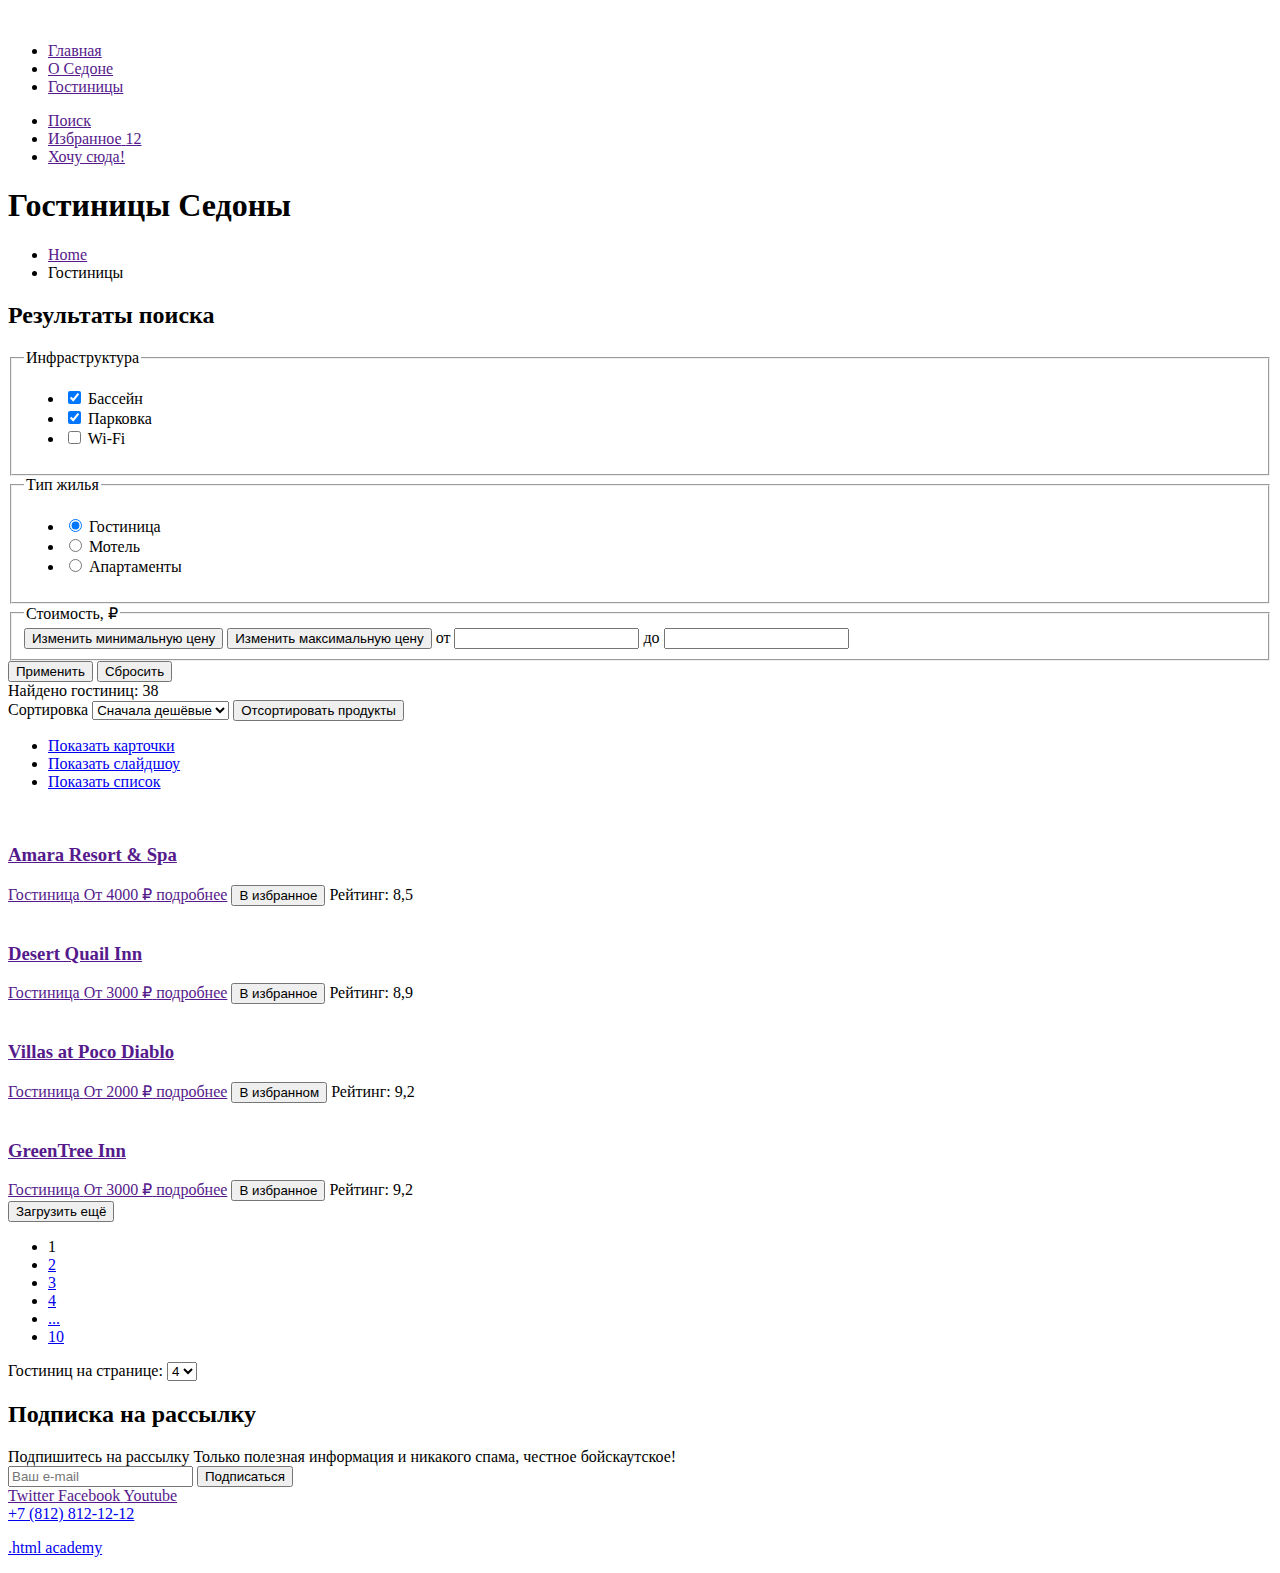
==== catalog.html @ 88068cdd "markdowned pages" ====
<!DOCTYPE html>
<html lang="ru">

<head>
    <meta charset="UTF-8">
    <meta http-equiv="X-UA-Compatible" content="IE=edge">
    <meta name="viewport" content="width=device-width, initial-scale=1.0">
    <title>Document</title>
</head>

<body>
    <header class="main-header">
        <a href="" class="nav-logo"><img src="" alt=""></a>
        <!-- Navigation -->
        <nav class="page-nav">
            <ul class="nav-menu">
                <li class="nav-menu-item">
                    <a href="" class="nav-menu-link">Главная</a>
                </li>
                <li class="nav-menu-item">
                    <a href="" class="nav-menu-link">О Седоне</a>
                </li>
                <li class="nav-menu-item">
                    <a href="" class="nav-menu-link">Гостиницы</a>
                </li>
            </ul>
            <ul class="user-menu">
                <li class="user-menu-item">
                    <a href="" class="user-menu-button">
                        <span class="visually-hidden">Поиск</span>
                    </a>
                </li>
                <li class="user-menu-item">
                    <a href="" class="user-menu-button">
                        <span class="visually-hidden">Избранное</span>

                        <span class="user-menu-counter">12</span>
                    </a>
                </li>
                <li class="user-menu-item">
                    <a href="" class="user-menu-button">Хочу сюда!</a>
                </li>
            </ul>
        </nav>
    </header>
    <!--Catalog Page-->
    <main class="catalog-page">
        <section class="filters">
            <header class="catalog-header">
                <h1 class="catalog-header-text">
                    Гостиницы Седоны
                </h1>
                <ul class="crumbs-list">
                    <li class="crumbs-item">
                        <a href="" class="crumbs-link visually-hidden">Home</a>
                    </li>
                    <li class="crumbs-item">
                        <a class="crumbs-link crumbs-link-current">Гостиницы</a>
                    </li>
                </ul>
            </header>
            <h2 class="filter-header">Результаты поиска</h2>
<!--Filters-->
            <form class="catalog-filter" action="https://echo.htmlacademy.ru/" method="get">
                <fieldset class="filter-form">
                    <legend class="filter-name">Инфраструктура</legend>
                    <ul class="filter-list">
                        <li class="filter-item">
                            <label class="control">
                                <input type="checkbox" class="control-input" name="pool" checked>
                                <span class="control-label">Бассейн</span>
                            </label>
                        </li>
                        <li class="filter-item">
                            <label class="control">
                                <input type="checkbox" class="control-input" name="parking" checked>
                                <span class="control-label">Парковка</span>
                            </label>
                        </li>
                        <li class="filter-item">
                            <label class="control">
                                <input type="checkbox" class="control-input" name="Wi-Fi">
                                <span class="control-label">Wi-Fi</span>
                        </li>
                    </ul>
                    </label>
                </fieldset>
                <fieldset class="filter-form">
                    <legend class="filter-name">Тип жилья</legend>
                    <ul class="filter-list">
                        <li class="filter-item">
                            <label class="control">
                            <input type="radio" class="filter-radio" value="hotel" name="hotels-group" checked>
                            <span class="control-label">Гостиница</span>
                        </label>
                        </li>
                        <li class="filter-item">
                            <label class="control">
                            <input type="radio" class="filter-radio" value="motel" name="hotels-group">
                            <span class="control-label">Мотель</span>
                        </label>
                        </li>
                        <li class="filter-item">
                            <label class="control">
                            <input type="radio" class="filter-radio" value="apartments" name="hotels-group">
                            <span class="control-label">Апартаменты</span>
                        </label>
                        </li>
                    </ul>
                </fieldset>
                <fieldset class="filter-form">
                    <legend class="filter-name">Стоимость, ₽</legend>
                    <button class="range-toggle range-min">
                        <span class="visually-hidden">Изменить минимальную цену
                        </span>
                    </button>
                    <button class="range-toggle range-max">
                        <span class="visually-hidden">Изменить максимальную цену
                        </span>
                    </button>
                    <label class="filter-label"> от
                        <input type="number" class="filter-input" name="min-price">
                    </label>
                    <label class="filter-label"> до
                        <input type="number" class="filter-input" name="max-price">
                    </label>
                </fieldset>
                <button class="button" type="submit">Применить</button>
                <button class="button" type="reset">Сбросить</button>
            </form>
        </section>
        <section class="hotels-display">
            <div class="sorting">
                <span class="search-result">
                    Найдено гостиниц: 38
                </span>
                <form class="sort-results">
                <label for="sorting" class="sorting-list visually-hidden">Сортировка</label>
                <select name="sort-list" id="sorting" class="sorting">
                    <option value="cheapest">Сначала дешёвые</option>
                </select>
                <button class="visually-hidden" type="submit">Отсортировать продукты</button>
            </form>
                <ul class="display-buttons-list">
                    <li class="display-buttons-item">
                        <a href="#" class="display-buttons-link">
                            <span class="visually-hidden">Показать карточки</span>
                        </a>
                    </li>
                    <li class="display-buttons-item">
                        <a href="#" class="display-buttons-link">
                            <span class="visually-hidden">Показать слайдшоу</span>
                        </a>
                    </li>
                    <li class="display-buttons-item">
                        <a href="#" class="display-buttons-link">
                            <span class="visually-hidden">Показать список</span>
                        </a>
                    </li>
                </ul>
            </div>
            <div class="hotel-card">
                <a href="" class="hotel-card-link">
                    <img src="" alt="" class="hotel-image">
                    <h3 class="hotel-name">Amara Resort & Spa</h3>
                    <span class="hotel-type">Гостиница</span>
                    <span class="hotel-price">От 4000 ₽</span>
                    <a href="" class="hotel-more">подробнее</a>
                    <button class="button to-favourite">В избранное</button>
                    <span class="hotel-rating">Рейтинг: 8,5</span>
                </a>
            </div>
            <div class="hotel-card">
                <a href="" class="hotel-card-link">
                    <img src="" alt="" class="hotel-image">
                    <h3 class="hotel-name">Desert Quail Inn</h3>
                    <span class="hotel-type">Гостиница</span>
                    <span class="hotel-price">От 3000 ₽</span>
                    <a href="" class="hotel-more">подробнее</a>
                    <button class="button to-favourite">В избранное</button>
                    <span class="hotel-rating">Рейтинг: 8,9</span>
                </a>
            </div>
            <div class="hotel-card">
                <a href="" class="hotel-card-link">
                    <img src="" alt="" class="hotel-image">
                    <h3 class="hotel-name">Villas at Poco Diablo</h3>
                    <span class="hotel-type">Гостиница</span>
                    <span class="hotel-price">От 2000 ₽</span>
                    <a href="" class="hotel-more">подробнее</a>
                    <button class="button favourite">В избранном</button>
                    <span class="hotel-rating">Рейтинг: 9,2 </span>
                </a>
            </div>
            <div class="hotel-card">
                <a href="" class="hotel-card-link">
                    <img src="" alt="" class="hotel-image">
                    <h3 class="hotel-name">GreenTree Inn</h3>
                    <span class="hotel-type">Гостиница</span>
                    <span class="hotel-price">От 3000 ₽</span>
                    <a href="" class="hotel-more">подробнее</a>
                    <button class="button to-favourite">В избранное</button>
                    <span class="hotel-rating">Рейтинг: 9,2 </span>
                </a>
            </div>
            <button class="button-light button-load-more">Загрузить ещё</button>
        </section>
    <!--Pagination-->
    <section class="pagination">
        <ul class="pagination">
            <li class="pagination-item">
              <a class="pagination-link pagination-current">1</a>
            </li>
            <li class="pagination-item">
              <a class="pagination-link" href="#">2</a>
            </li>
            <li class="pagination-item">
              <a class="pagination-link" href="#">3</a>
            </li>
            <li class="pagination-item">
              <a class="pagination-link" href="#">4</a>
            </li>
            <li class="pagination-item">
              <a class="pagination-link" href="#">...</a>
            </li>
            <li class="pagination-item">
                <a class="pagination-link" href="#">10</a>
              </li>
          </ul>
          <form class="hotels-counter">
            <label for="count" class="hotels-counter-label">Гостиниц на странице:
            <select name="hotels-counter-list" id="count">
                <option value="4" class="counter-item">4</option>
            </select>
        </label>
          </form>
    </section>
    </main>

<!--Subscription-->
<section class="subscription-catalog">
    <h2 class="visually-hidden">Подписка на рассылку</h2>            
    <span class="catalog-subscription-header">Подпишитесь на рассылку</span>
    <span class="catalog-subscription-text">Только полезная информация и никакого спама,
        честное бойскаутское!</span>
    <form class="subscription-form" action="https://echo.htmlacademy.ru/" method="post">
        <input type="text" name="subscription-form" placeholder="Ваш e-mail">
        <button class="button-light">
            Подписаться
        </button>
    </form>
</section>
    <!--Footer-->
    <footer class="page-footer">
        <section class="footer-socials">
            <a href="" class="social-icon">
                <span class="visually-hidden">Twitter</span>
            </a>
            <a href="" class="social-icon">
                <span class="visually-hidden">Facebook</span>
            </a>
            <a href="" class="social-icon">
                <span class="visually-hidden">Youtube</span>
            </a>
        </section>
        <a class="footer-phone" href="tel:+78128121212">+7 (812) 812-12-12</a>
        <p class="about-text"><a class="htmlacademy-link" href="https://htmlacademy.ru/">.html academy</a></p>
    </footer>
</body>

</html>
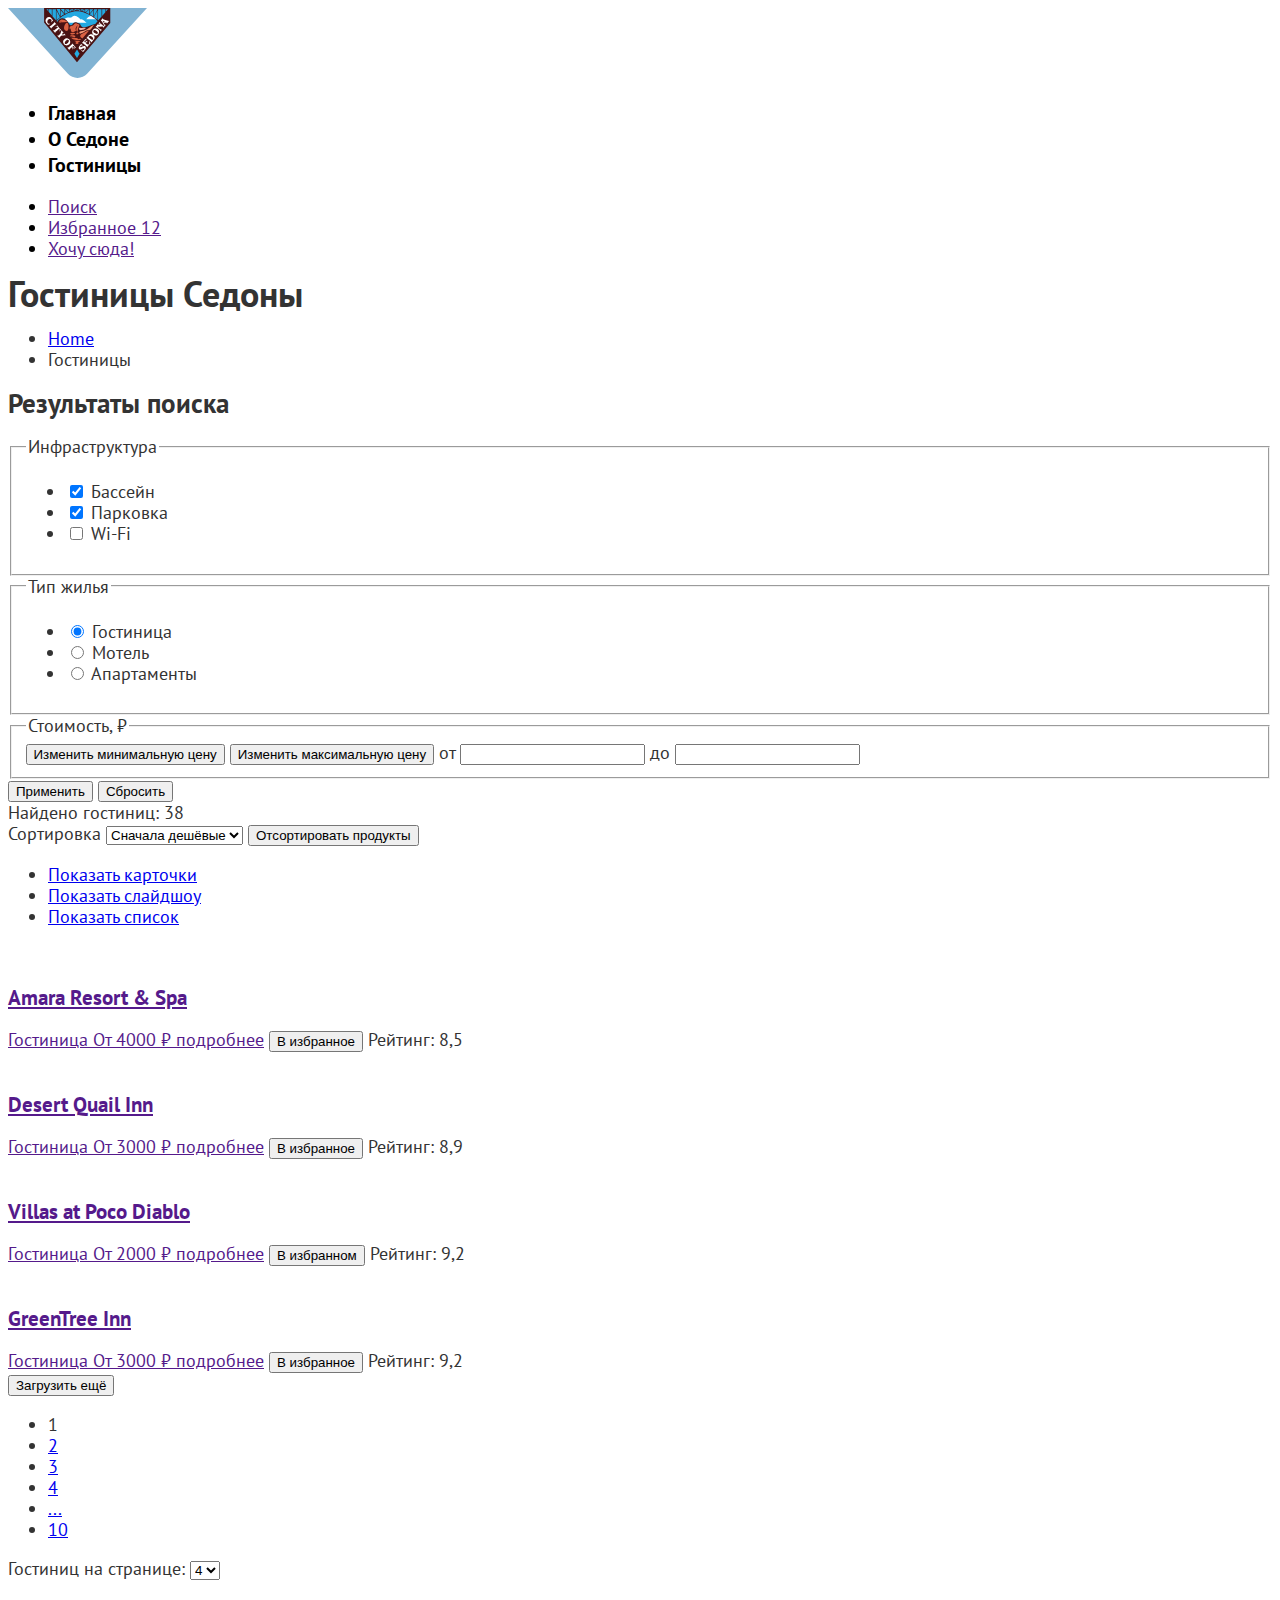
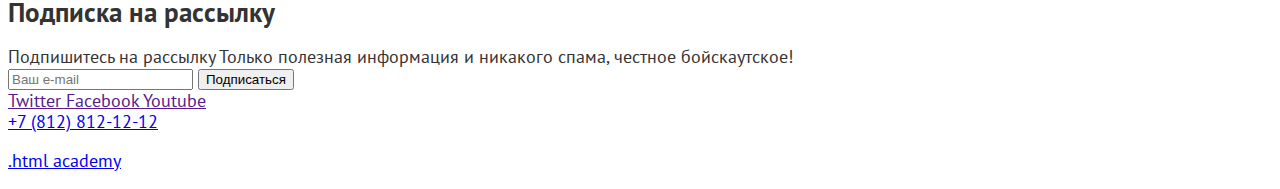
==== commit 3cab111a: "added content images to main" ====
--- a/catalog.html
+++ b/catalog.html
@@ -6,11 +6,12 @@
     <meta http-equiv="X-UA-Compatible" content="IE=edge">
     <meta name="viewport" content="width=device-width, initial-scale=1.0">
     <title>Document</title>
+    <link rel="stylesheet" href="/styles/style.css">
 </head>
 
 <body>
     <header class="main-header">
-        <a href="" class="nav-logo"><img src="" alt=""></a>
+        <a href="index.html" class="nav-logo"><img src="/images/header-logo.svg" alt="Логотип сайта Седоны" width="139" height="70"></a>
         <!-- Navigation -->
         <nav class="page-nav">
             <ul class="nav-menu">
@@ -52,7 +53,7 @@
                 </h1>
                 <ul class="crumbs-list">
                     <li class="crumbs-item">
-                        <a href="" class="crumbs-link visually-hidden">Home</a>
+                        <a href="index.html" class="crumbs-link visually-hidden">Home</a>
                     </li>
                     <li class="crumbs-item">
                         <a class="crumbs-link crumbs-link-current">Гостиницы</a>
--- a/styles/style.css
+++ b/styles/style.css
@@ -0,0 +1,46 @@
+@font-face {
+    font-family: "PT Sans";
+    font-style: normal;
+    font-weight: 400;
+    src: url(/fonts/ptsans-400.woff2) format(woff2);
+    font-display: swap;
+}
+
+@font-face {
+    font-family: "PT Sans";
+    font-style: normal;
+    font-weight: 700;
+    src: url(/fonts/ptsans-700.woff2) format(woff2);
+    font-display: swap;
+}
+
+body {
+    font-family: "PT Sans", sans-serif;
+    font-size: 18px;
+    line-height: 21px;
+    background-color: #fff;
+    color: #333333;
+}
+
+/*Header*/
+
+.main-header {
+    background-color: #fff;
+    color: #000;
+}
+
+.nav-menu-link {
+    color: #000;
+    font-weight: 700;
+    font-size: 20px;
+    line-height: 26px;
+    text-decoration: none;
+}
+
+.main-page-header {
+    background-color: #fff;
+    color: #000;
+    background-image: url("/images/index-background.jpg");
+    background-repeat: no-repeat;
+    background-size: 100% auto;
+}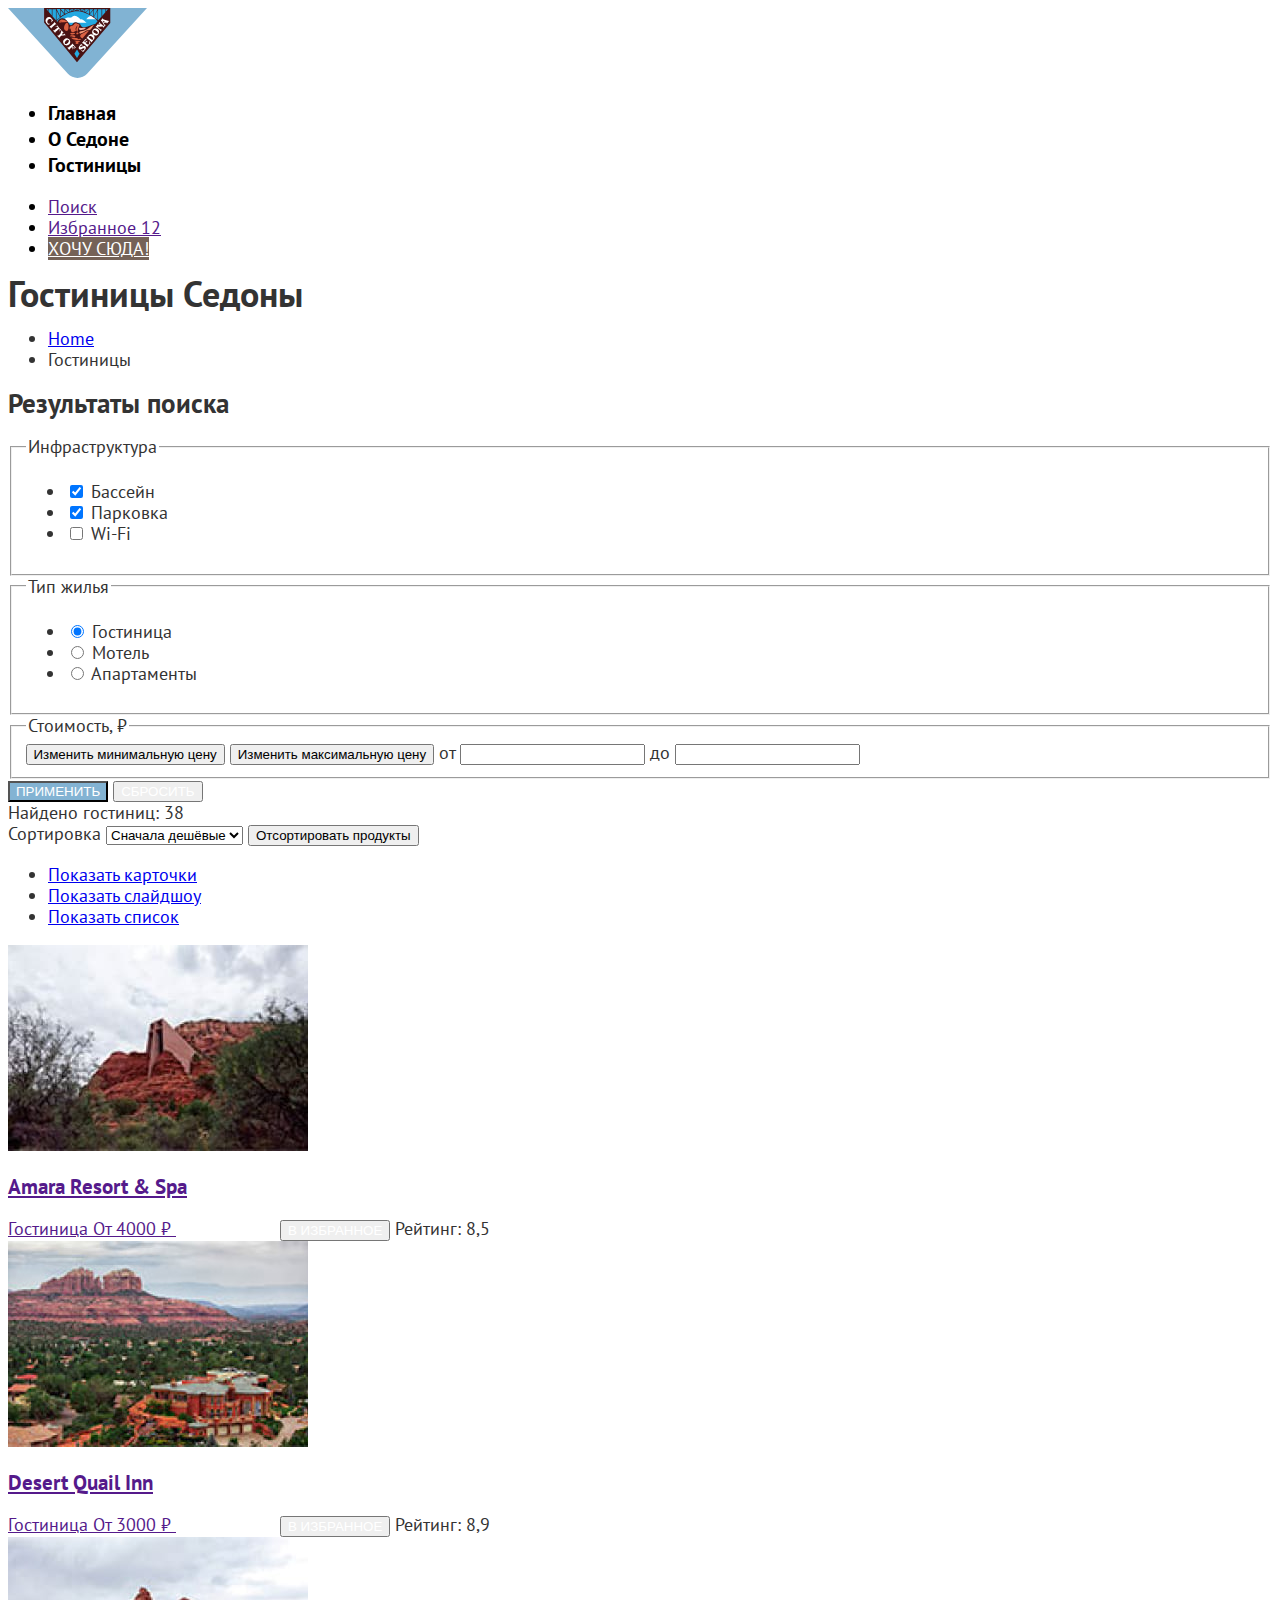
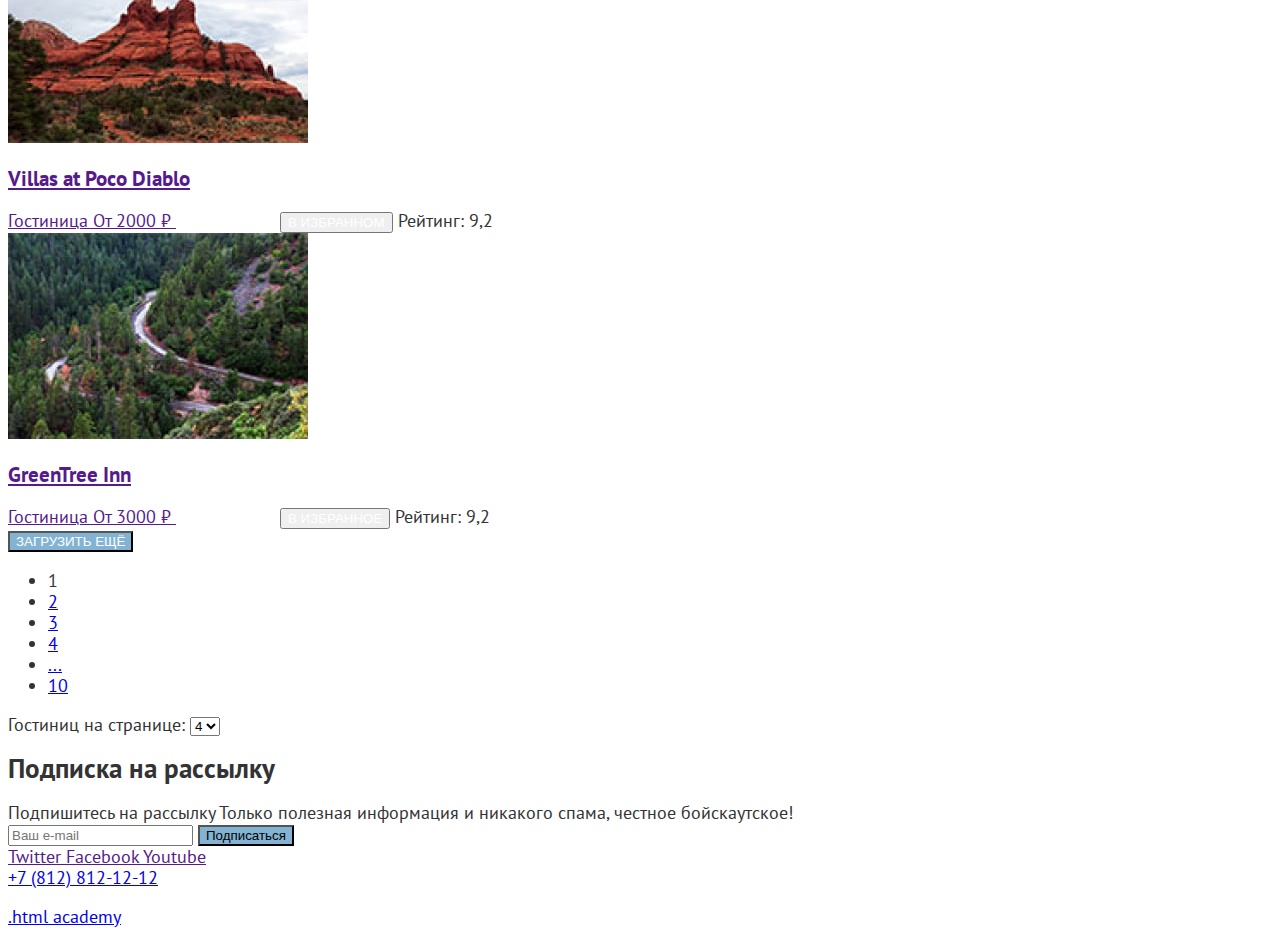
==== commit fdde80e5: "finished base styles in index.html" ====
--- a/catalog.html
+++ b/catalog.html
@@ -16,7 +16,7 @@
         <nav class="page-nav">
             <ul class="nav-menu">
                 <li class="nav-menu-item">
-                    <a href="" class="nav-menu-link">Главная</a>
+                    <a href="index.html" class="nav-menu-link">Главная</a>
                 </li>
                 <li class="nav-menu-item">
                     <a href="" class="nav-menu-link">О Седоне</a>
@@ -39,7 +39,7 @@
                     </a>
                 </li>
                 <li class="user-menu-item">
-                    <a href="" class="user-menu-button">Хочу сюда!</a>
+                    <a href="" class="button button-dark">Хочу сюда!</a>
                 </li>
             </ul>
         </nav>
@@ -126,8 +126,8 @@
                         <input type="number" class="filter-input" name="max-price">
                     </label>
                 </fieldset>
-                <button class="button" type="submit">Применить</button>
-                <button class="button" type="reset">Сбросить</button>
+                <button class="button button-light" type="submit">Применить</button>
+                <button class="button button-reset" type="reset">Сбросить</button>
             </form>
         </section>
         <section class="hotels-display">
@@ -162,49 +162,49 @@
             </div>
             <div class="hotel-card">
                 <a href="" class="hotel-card-link">
-                    <img src="" alt="" class="hotel-image">
+                    <img src="/images/hotels/hotel-1.jpg" alt="Гостиница Amara" class="hotel-image" width="300" height="206">
                     <h3 class="hotel-name">Amara Resort & Spa</h3>
                     <span class="hotel-type">Гостиница</span>
                     <span class="hotel-price">От 4000 ₽</span>
-                    <a href="" class="hotel-more">подробнее</a>
+                    <a href="" class="button hotel-more">подробнее</a>
                     <button class="button to-favourite">В избранное</button>
                     <span class="hotel-rating">Рейтинг: 8,5</span>
                 </a>
             </div>
             <div class="hotel-card">
                 <a href="" class="hotel-card-link">
-                    <img src="" alt="" class="hotel-image">
+                    <img src="/images/hotels/hotel-2.jpg" alt="Гостиница Desert Quail" class="hotel-image" width="300" height="206">
                     <h3 class="hotel-name">Desert Quail Inn</h3>
                     <span class="hotel-type">Гостиница</span>
                     <span class="hotel-price">От 3000 ₽</span>
-                    <a href="" class="hotel-more">подробнее</a>
+                    <a href="" class="button hotel-more">подробнее</a>
                     <button class="button to-favourite">В избранное</button>
                     <span class="hotel-rating">Рейтинг: 8,9</span>
                 </a>
             </div>
             <div class="hotel-card">
                 <a href="" class="hotel-card-link">
-                    <img src="" alt="" class="hotel-image">
+                    <img src="/images/hotels/hotel-3 (1).jpg" alt="Villas at Poco Diablo" class="hotel-image" width="300" height="206">
                     <h3 class="hotel-name">Villas at Poco Diablo</h3>
                     <span class="hotel-type">Гостиница</span>
                     <span class="hotel-price">От 2000 ₽</span>
-                    <a href="" class="hotel-more">подробнее</a>
+                    <a href="" class="button hotel-more">подробнее</a>
                     <button class="button favourite">В избранном</button>
                     <span class="hotel-rating">Рейтинг: 9,2 </span>
                 </a>
             </div>
             <div class="hotel-card">
                 <a href="" class="hotel-card-link">
-                    <img src="" alt="" class="hotel-image">
+                    <img src="/images/hotels/hotel-4.jpg" alt="GreenTree Inn" class="hotel-image" width="300" height="206">
                     <h3 class="hotel-name">GreenTree Inn</h3>
                     <span class="hotel-type">Гостиница</span>
                     <span class="hotel-price">От 3000 ₽</span>
-                    <a href="" class="hotel-more">подробнее</a>
+                    <a href="" class="button hotel-more">подробнее</a>
                     <button class="button to-favourite">В избранное</button>
                     <span class="hotel-rating">Рейтинг: 9,2 </span>
                 </a>
             </div>
-            <button class="button-light button-load-more">Загрузить ещё</button>
+            <button class="button button-light button-load-more">Загрузить ещё</button>
         </section>
     <!--Pagination-->
     <section class="pagination">
--- a/styles/style.css
+++ b/styles/style.css
@@ -22,6 +22,19 @@
     color: #333333;
 }
 
+.button {
+    text-transform: uppercase;
+    color: #fff;
+}
+
+.button-dark {
+    background-color: #756257;
+}
+
+.button-light {
+    background-color: #83B3D3;
+}
+
 /*Header*/
 
 .main-header {
@@ -43,4 +56,125 @@
     background-image: url("/images/index-background.jpg");
     background-repeat: no-repeat;
     background-size: 100% auto;
-}+}
+
+.text-intro {
+    text-align: center;
+}
+
+.intro-header {
+    text-transform: uppercase;
+    font-weight: 700;
+    font-size: 30px;
+    line-height: 36px;
+}
+
+.intro-text {
+    font-size: 22px;
+    line-height: 36px;
+}
+
+/* Advantages */
+
+.bg-blue {
+    background-color: #83B3D3;
+    color: #fff;
+}
+
+.bg-light-blue {
+    background: rgba(131, 179, 211, 0.12);
+    color: #000;
+}
+
+.bg-med-blue {
+    background: rgba(131, 179, 211, 0.2);
+    color: #000;
+}
+
+.bg-white {
+    background-color: #fff;
+    color: #000;
+}
+
+.advantages-item {
+    text-align: center;
+}
+
+.advantages-content {
+    text-align: center;
+}
+
+.advantages-item-header {
+    text-transform: uppercase;
+    font-weight: 700;
+    font-size: 24px;
+    line-height: 28px;
+
+}
+
+.advantages-text {
+    font-size: 18px;
+    line-height: 21px;
+}
+
+.bg-light-blue>.advantages-text {
+    color: #333333;
+}
+
+.bg-med-blue>.advantages-text {
+    color: #333333;
+}
+
+.bg-white>.advantages-text {
+    color: #333333;
+}
+
+/* Hotel Search */
+
+.hotel-search-content {
+    text-align: center;
+}
+
+.hotel-search-header {
+    font-weight: 700;
+    font-size: 30px;
+    line-height: 36px;
+    text-transform: uppercase;
+
+}
+
+.hotel-search-text {
+    font-size: 22px;
+    line-height: 26px;
+    text-align: center;
+    color: #333333;
+}
+
+/* Subscrption */
+
+.subscription {
+    background-image: url("/images/mail-background.jpg");
+    background-repeat: no-repeat;
+    background-size: 100% auto;
+    text-align: center;
+}
+
+.subscription-content {
+    text-align: center;
+    color: #fff;
+}
+
+.subscription-header {
+    font-weight: 700;
+    font-size: 30px;
+    line-height: 36px;
+    text-transform: uppercase;
+    color: #fff;
+}
+
+.subscription-text {
+    font-size: 22px;
+    line-height: 26px;
+    color: #fff;
+}
+
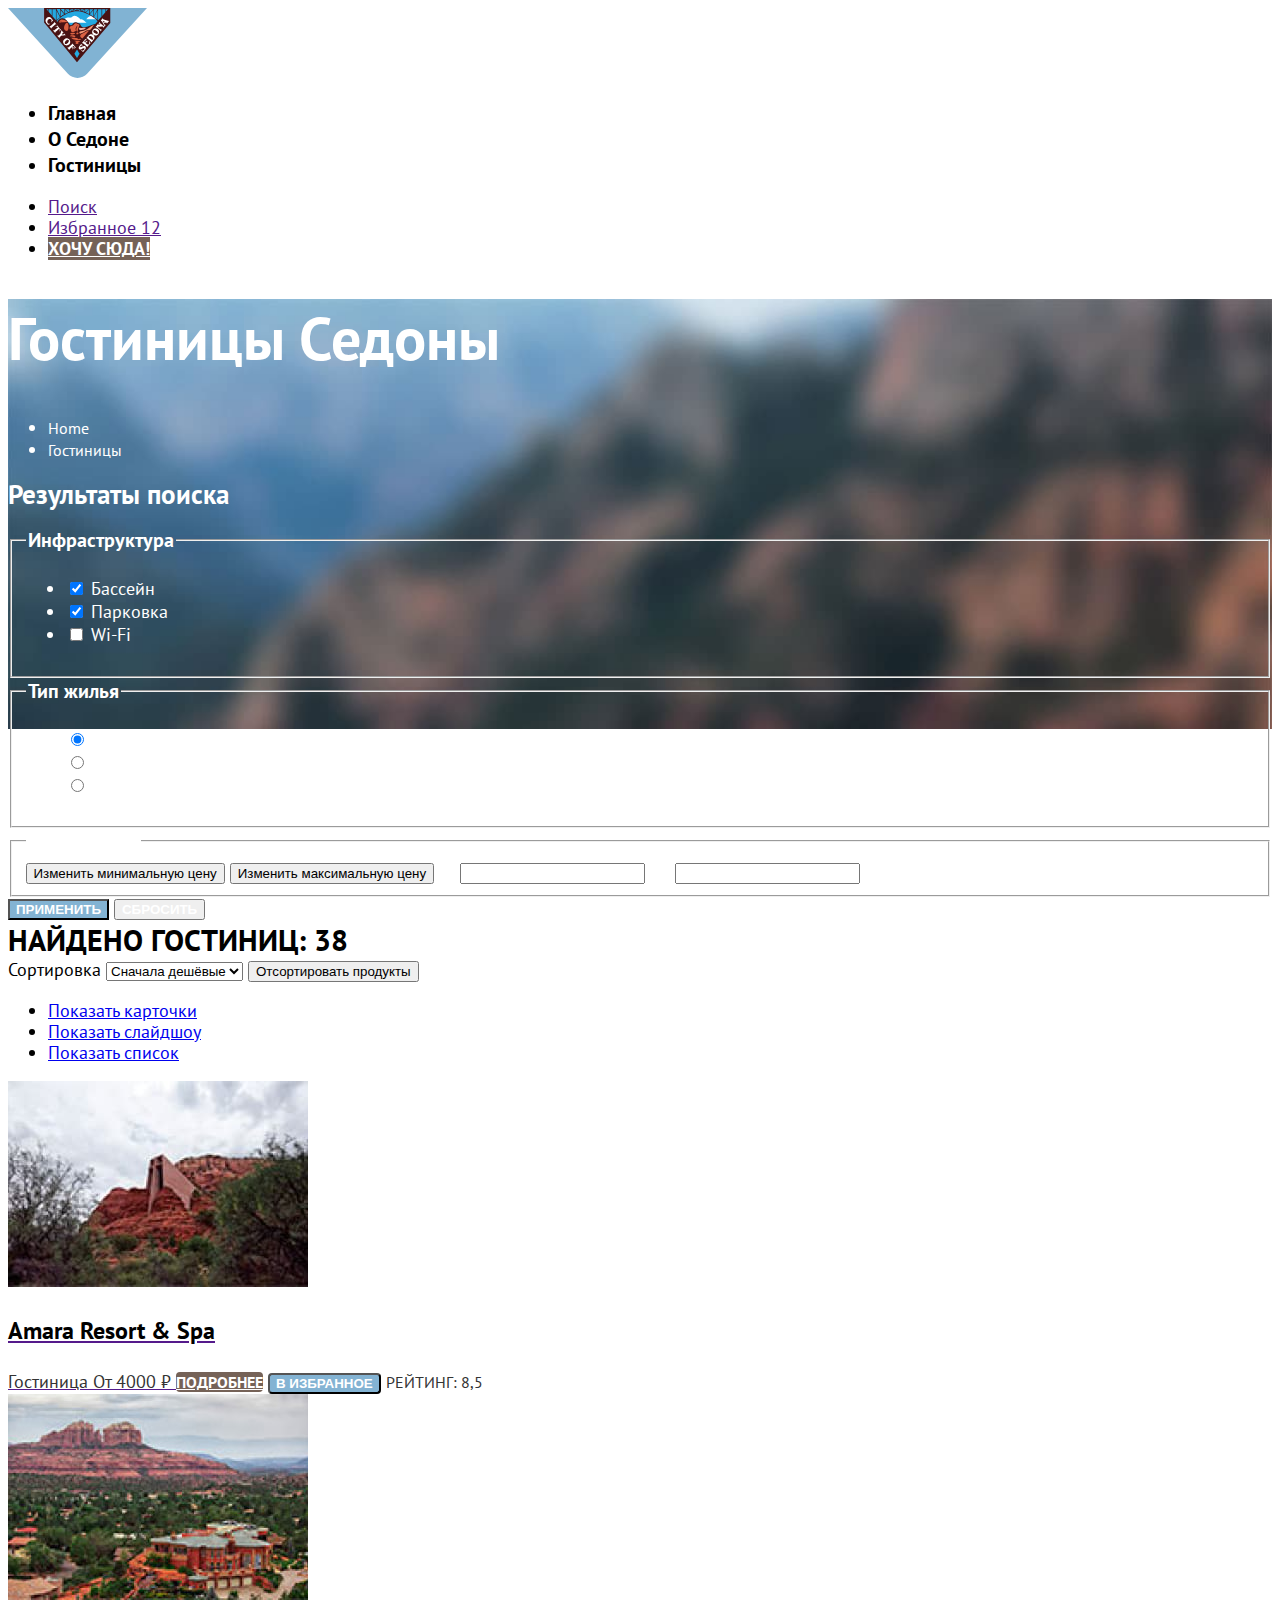
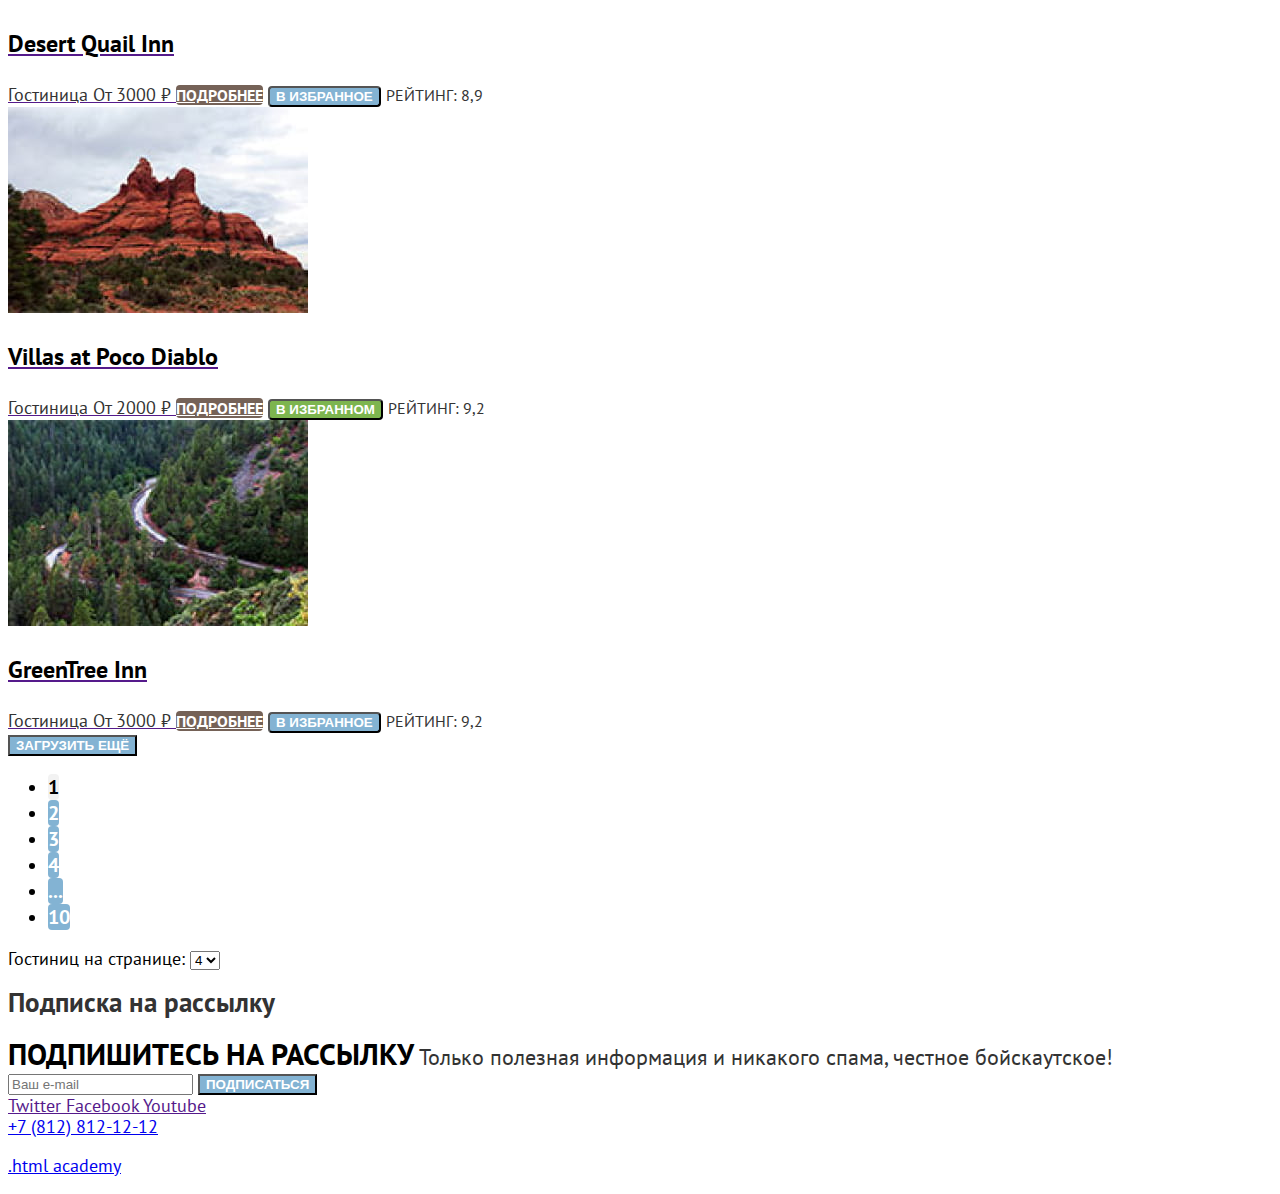
==== commit fd61efdc: "finished base styles" ====
--- a/catalog.html
+++ b/catalog.html
@@ -209,7 +209,7 @@
     <!--Pagination-->
     <section class="pagination">
         <ul class="pagination">
-            <li class="pagination-item">
+            <li class="pagination-item pagination-item-current">
               <a class="pagination-link pagination-current">1</a>
             </li>
             <li class="pagination-item">
@@ -229,7 +229,8 @@
               </li>
           </ul>
           <form class="hotels-counter">
-            <label for="count" class="hotels-counter-label">Гостиниц на странице:
+            <label for="count" class="hotels-counter-label">
+                <span class="hotes-counter-text">Гостиниц на странице:</span>
             <select name="hotels-counter-list" id="count">
                 <option value="4" class="counter-item">4</option>
             </select>
@@ -246,7 +247,7 @@
         честное бойскаутское!</span>
     <form class="subscription-form" action="https://echo.htmlacademy.ru/" method="post">
         <input type="text" name="subscription-form" placeholder="Ваш e-mail">
-        <button class="button-light">
+        <button class="button button-light">
             Подписаться
         </button>
     </form>
--- a/styles/style.css
+++ b/styles/style.css
@@ -25,6 +25,7 @@
 .button {
     text-transform: uppercase;
     color: #fff;
+    font-weight: 700;
 }
 
 .button-dark {
@@ -178,3 +179,155 @@
     color: #fff;
 }
 
+/* Catalog */
+.catalog-page {
+    background-color: #fff;
+    color: #000;
+}
+
+.catalog-header-text {
+    font-weight: 700;
+    font-size: 60px;
+    line-height: 78px;
+    color: #fff;
+}
+
+.crumbs-link {
+    font-weight: 400;
+    font-size: 16px;
+    line-height: 21px;
+    text-decoration: none;
+    color: #fff;
+}
+
+/* Filters */
+
+.filters {
+    background-image: url("/images/catalog-background.jpg");
+    background-repeat: no-repeat;
+    background-size: 100% auto;
+    color: #fff;
+}
+
+.filter-name {
+    font-weight: 700;
+    font-size: 20px;
+    line-height: 26px;
+}
+
+.control-label {
+    font-weight: 400;
+    font-size: 18px;
+    line-height: 23px;
+    color: #fff;
+}
+
+/* Search Results */
+
+.search-result {
+    font-weight: 700;
+    font-size: 30px;
+    line-height: 39px;
+    text-transform: uppercase;
+    color: #000;
+}
+
+.hotel-name {
+    font-weight: 700;
+    font-size: 24px;
+    line-height: 31px;
+    color: #000;
+}
+
+.hotel-type {
+    font-weight: 400;
+    font-size: 18px;
+    line-height: 23px;
+    color: #333333;
+}
+
+.hotel-price {
+    font-weight: 400;
+    font-size: 18px;
+    line-height: 23px;
+    color: #333333;
+}
+
+.hotel-rating {
+    font-size: 16px;
+    line-height: 21px;
+    text-align: center;
+    text-transform: uppercase;
+    color: #333333;
+}
+
+.hotel-more {
+    font-size: 16px;
+    line-height: 21px;
+    text-align: center;
+    text-transform: uppercase;
+    color: #FFFFFF;
+    background-color: #756257;
+    border-radius: 4px;
+}
+
+.to-favourite {
+    background: #83B3D3;
+    border-radius: 4px;
+    text-align: center;
+    color: #fff;
+}
+
+.favourite {
+    text-align: center;
+    text-transform: uppercase;
+    color: #FFFFFF;
+    background: #7DB54F;
+    border-radius: 4px;
+}
+
+/* Pagination */
+
+.pagination-link {
+    color: #fff;
+    text-decoration: none;
+    font-weight: 700;
+    font-size: 20px;
+    line-height: 26px;
+    background: #83B3D3;
+    border-radius: 4px;
+}
+
+.pagination-current {
+    background: #F2F2F2;
+    border-radius: 4px;
+    text-decoration: none;
+    font-weight: 700;
+    font-size: 20px;
+    line-height: 26px;
+    color: #000;
+}
+
+.hotels-counter-text {
+    font-weight: 400;
+    font-size: 18px;
+    line-height: 23px;
+    color: #333333;
+}
+
+.catalog-subscription-header {
+    font-weight: 700;
+    font-size: 30px;
+    line-height: 36px;
+    text-align: center;
+    text-transform: uppercase;
+    color: #000000
+}
+
+.catalog-subscription-text {
+    font-weight: 400;
+    font-size: 22px;
+    line-height: 26px;
+    text-align: center;
+    color: #333333;
+}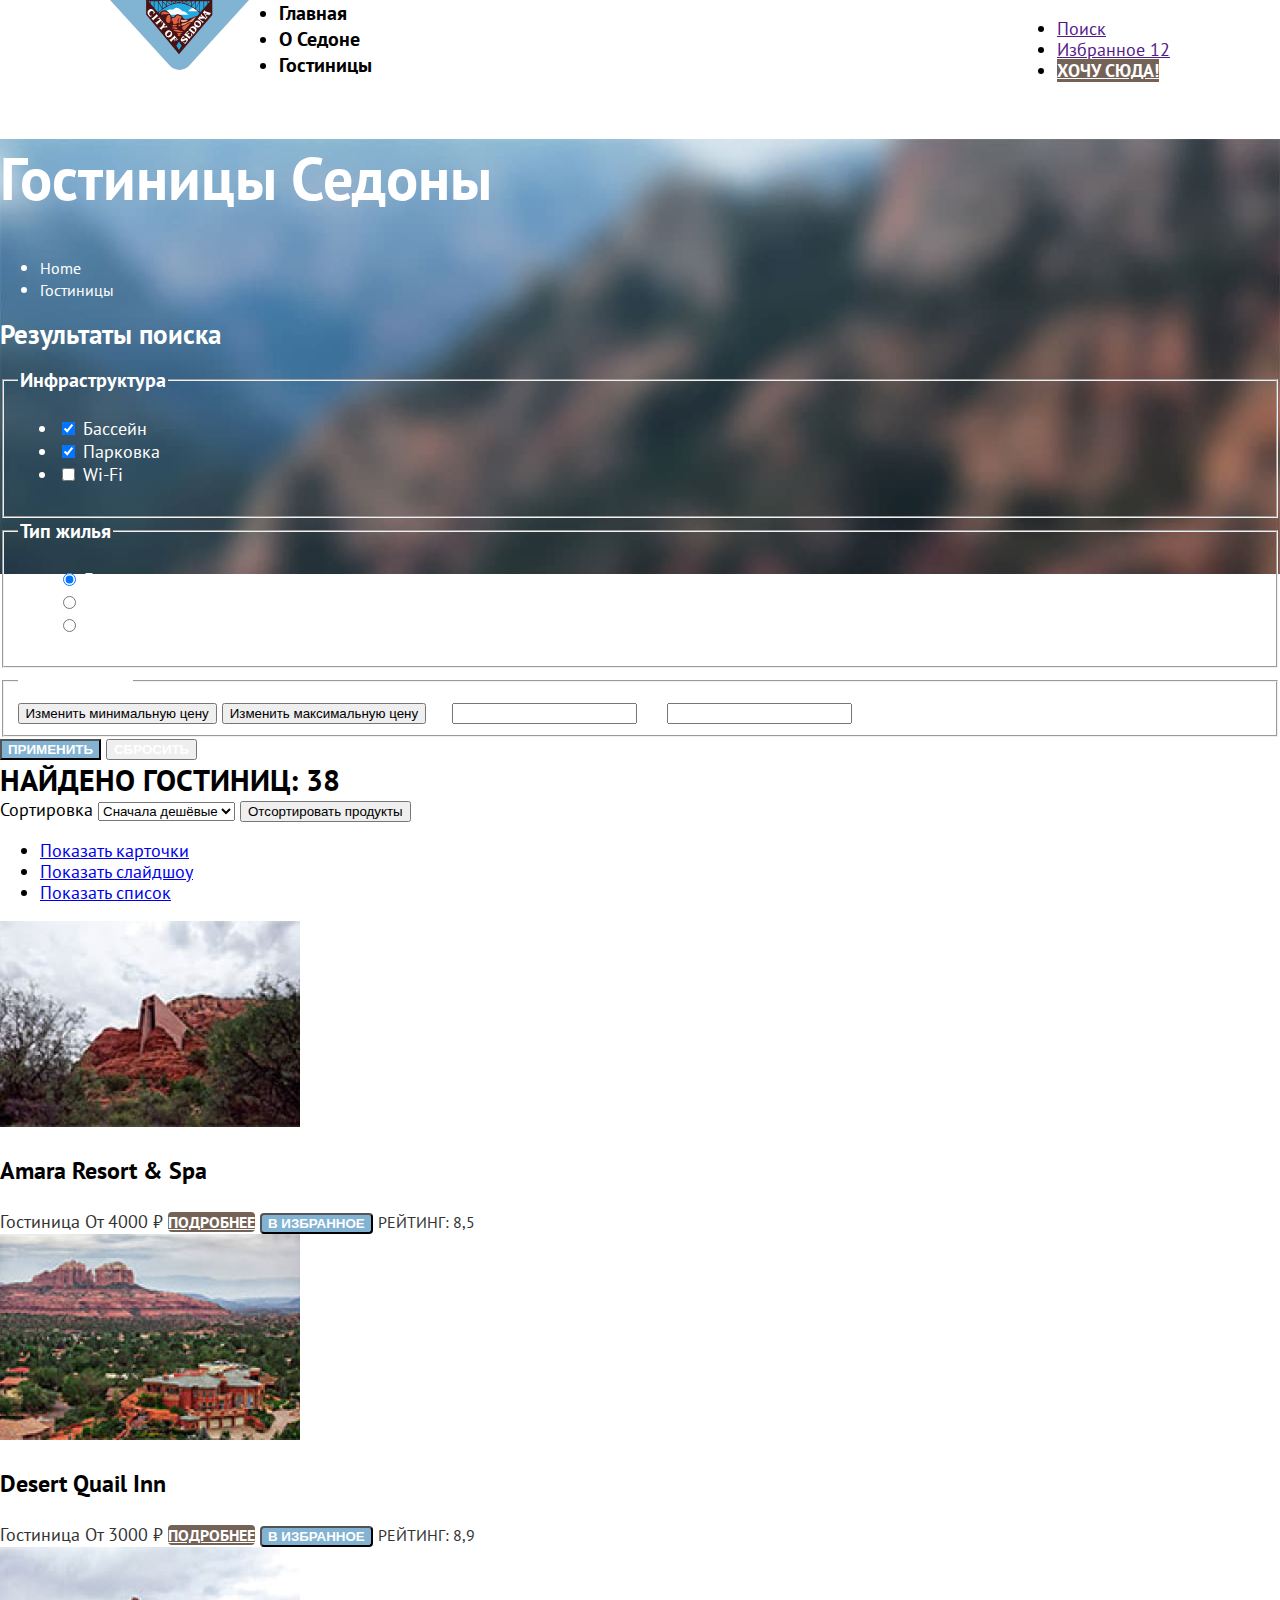
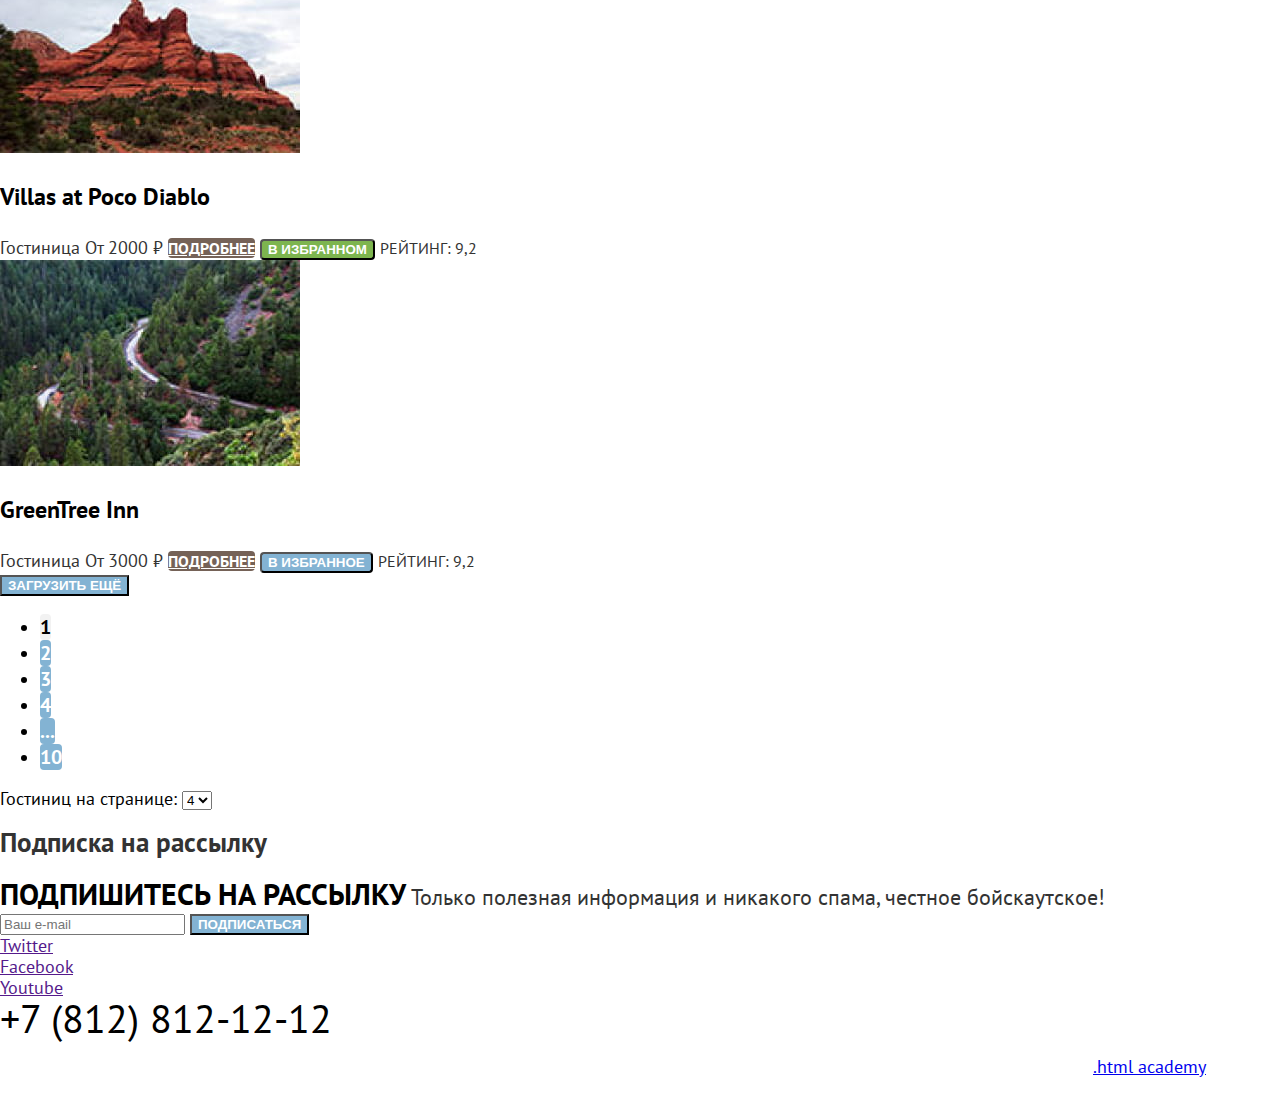
==== commit 86ca7d67: "added big flex to main" ====
--- a/catalog.html
+++ b/catalog.html
@@ -11,9 +11,10 @@
 
 <body>
     <header class="main-header">
-        <a href="index.html" class="nav-logo"><img src="/images/header-logo.svg" alt="Логотип сайта Седоны" width="139" height="70"></a>
         <!-- Navigation -->
         <nav class="page-nav">
+            <a href="" class="nav-logo"><img src="/images/header-logo.svg" alt="Логотип сайта Седоны" width="139"
+                height="70"></a>
             <ul class="nav-menu">
                 <li class="nav-menu-item">
                     <a href="index.html" class="nav-menu-link">Главная</a>
--- a/styles/style.css
+++ b/styles/style.css
@@ -14,7 +14,15 @@
     font-display: swap;
 }
 
+html {
+    height: 100%;
+}
+
 body {
+    margin: 0;
+    display: flex;
+    flex-direction: column;
+    min-height: 100%;
     font-family: "PT Sans", sans-serif;
     font-size: 18px;
     line-height: 21px;
@@ -43,12 +51,33 @@
     color: #000;
 }
 
+.page-nav {
+    display: flex;
+    width: 1060px;
+    margin: 0 auto;
+}
+
+.nav-logo {
+    margin-right: 30px;
+}
+
+.nav-menu {
+    width: 345px;
+    margin: 0;
+    padding: 0;
+}
+
 .nav-menu-link {
     color: #000;
     font-weight: 700;
     font-size: 20px;
     line-height: 26px;
     text-decoration: none;
+}
+
+.user-menu {
+    max-width: 265px;
+    margin-left: auto;
 }
 
 .main-page-header {
@@ -74,8 +103,30 @@
     font-size: 22px;
     line-height: 36px;
 }
+/* Main */
+
+.main-container {
+    flex-grow: 1;
+}
+
+.page-wrapper {
+    width: 1200px;
+    margin: 0 auto;
+}
+
+.sedona-logo{
+    display: block;
+    margin: 0 auto;
+}
 
 /* Advantages */
+
+.advantages-list {
+    margin: 0;
+    padding: 0;
+    display: flex;
+    flex-direction: column;
+}
 
 .bg-blue {
     background-color: #83B3D3;
@@ -96,8 +147,12 @@
     background-color: #fff;
     color: #000;
 }
-
+.advantages-item-big{
+    width: 1200px;
+    text-align: center;
+}
 .advantages-item {
+    width: 400px;
     text-align: center;
 }
 
@@ -131,6 +186,19 @@
 }
 
 /* Hotel Search */
+
+.hotel-search {
+    display: flex;
+    flex-direction: column;
+}
+
+.hotel-search-wrapper {
+    display: flex;
+    flex-direction: column;
+    width: 720px;
+    margin: 0 auto;
+    justify-content: center;
+}
 
 .hotel-search-content {
     text-align: center;
@@ -160,6 +228,14 @@
     text-align: center;
 }
 
+.subscription-wrapper {
+    display: flex;
+    flex-direction: column;
+    width: 800px;
+    margin: 0 auto;
+    justify-content: center;
+}
+
 .subscription-content {
     text-align: center;
     color: #fff;
@@ -232,6 +308,10 @@
     color: #000;
 }
 
+.hotel-card-link {
+    text-decoration: none;
+}
+
 .hotel-name {
     font-weight: 700;
     font-size: 24px;
@@ -330,4 +410,34 @@
     line-height: 26px;
     text-align: center;
     color: #333333;
+}
+
+/* Footer*/
+
+.footer-wrapper {
+    display: flex;
+    width: 1200px;
+    margin: 0 auto;
+}
+
+.footer-socials {
+    width: 109px;
+    margin-right: 60px;
+}
+
+.footer-phone {
+    width: 720px;
+    font-weight: 400;
+    font-size: 40px;
+    line-height: 40px;
+    text-align: center;
+    text-transform: uppercase;
+    color: #000;
+    text-decoration: none;
+}
+
+.about-text{
+    margin-left: auto;
+    width: 115px;
+    margin-right: 72px;
 }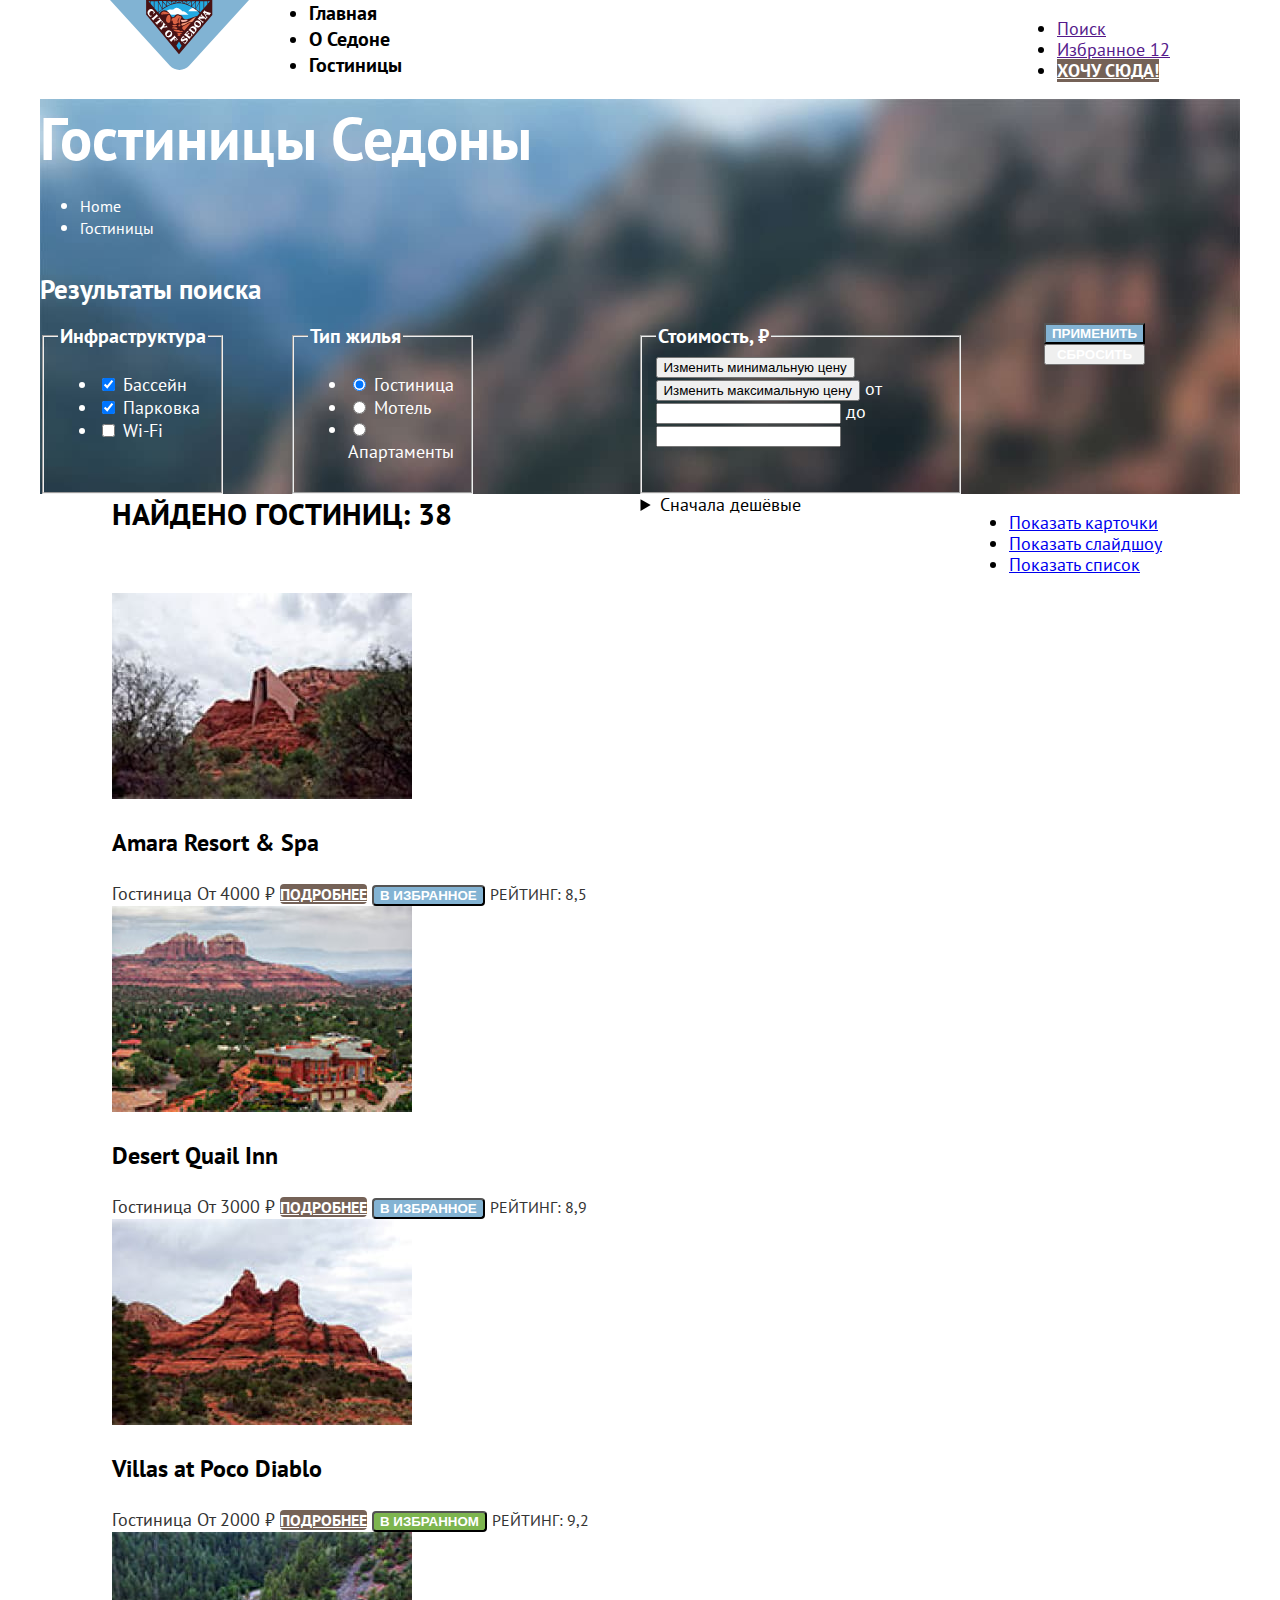
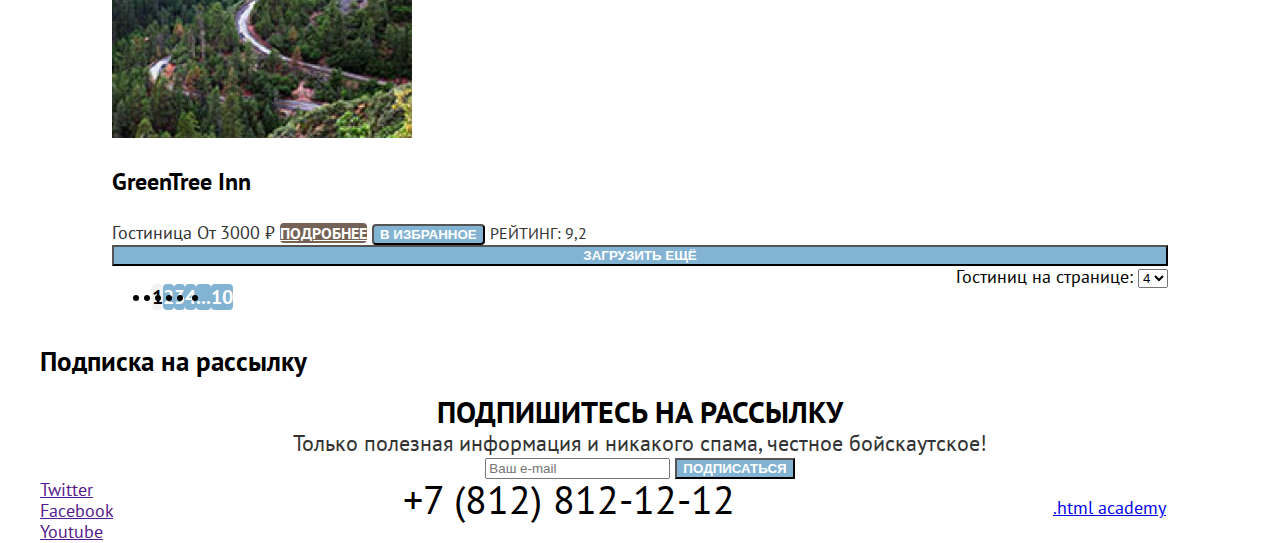
==== commit 79a4c168: "finished base flex for catalog" ====
--- a/catalog.html
+++ b/catalog.html
@@ -14,7 +14,7 @@
         <!-- Navigation -->
         <nav class="page-nav">
             <a href="" class="nav-logo"><img src="/images/header-logo.svg" alt="Логотип сайта Седоны" width="139"
-                height="70"></a>
+                    height="70"></a>
             <ul class="nav-menu">
                 <li class="nav-menu-item">
                     <a href="index.html" class="nav-menu-link">Главная</a>
@@ -47,228 +47,255 @@
     </header>
     <!--Catalog Page-->
     <main class="catalog-page">
-        <section class="filters">
-            <header class="catalog-header">
-                <h1 class="catalog-header-text">
-                    Гостиницы Седоны
-                </h1>
-                <ul class="crumbs-list">
-                    <li class="crumbs-item">
-                        <a href="index.html" class="crumbs-link visually-hidden">Home</a>
-                    </li>
-                    <li class="crumbs-item">
-                        <a class="crumbs-link crumbs-link-current">Гостиницы</a>
+        <div class="page-wrapper">
+            <section class="filters">
+                <header class="catalog-header">
+                    <h1 class="catalog-header-text">
+                        Гостиницы Седоны
+                    </h1>
+                    <ul class="crumbs-list">
+                        <li class="crumbs-item">
+                            <a href="index.html" class="crumbs-link visually-hidden">Home</a>
+                        </li>
+                        <li class="crumbs-item">
+                            <a class="crumbs-link crumbs-link-current">Гостиницы</a>
+                        </li>
+                    </ul>
+                </header>
+                <h2 class="filter-header">Результаты поиска</h2>
+                <!--Filters-->
+                <form class="catalog-filter" action="https://echo.htmlacademy.ru/" method="get">
+                    <fieldset class="filter-form">
+                        <legend class="filter-name">Инфраструктура</legend>
+                        <ul class="filter-list">
+                            <li class="filter-item">
+                                <label class="control">
+                                    <input type="checkbox" class="control-input" name="pool" checked>
+                                    <span class="control-label">Бассейн</span>
+                                </label>
+                            </li>
+                            <li class="filter-item">
+                                <label class="control">
+                                    <input type="checkbox" class="control-input" name="parking" checked>
+                                    <span class="control-label">Парковка</span>
+                                </label>
+                            </li>
+                            <li class="filter-item">
+                                <label class="control">
+                                    <input type="checkbox" class="control-input" name="Wi-Fi">
+                                    <span class="control-label">Wi-Fi</span>
+                            </li>
+                        </ul>
+                        </label>
+                    </fieldset>
+                    <fieldset class="filter-form">
+                        <legend class="filter-name">Тип жилья</legend>
+                        <ul class="filter-list">
+                            <li class="filter-item">
+                                <label class="control">
+                                    <input type="radio" class="filter-radio" value="hotel" name="hotels-group" checked>
+                                    <span class="control-label">Гостиница</span>
+                                </label>
+                            </li>
+                            <li class="filter-item">
+                                <label class="control">
+                                    <input type="radio" class="filter-radio" value="motel" name="hotels-group">
+                                    <span class="control-label">Мотель</span>
+                                </label>
+                            </li>
+                            <li class="filter-item">
+                                <label class="control">
+                                    <input type="radio" class="filter-radio" value="apartments" name="hotels-group">
+                                    <span class="control-label">Апартаменты</span>
+                                </label>
+                            </li>
+                        </ul>
+                    </fieldset>
+                    <fieldset class="filter-form-toggle">
+                        <legend class="filter-name">Стоимость, ₽</legend>
+                        <button class="range-toggle range-min">
+                            <span class="visually-hidden">Изменить минимальную цену
+                            </span>
+                        </button>
+                        <button class="range-toggle range-max">
+                            <span class="visually-hidden">Изменить максимальную цену
+                            </span>
+                        </button>
+                        <label class="filter-label"> от
+                            <input type="number" class="filter-input" name="min-price">
+                        </label>
+                        <label class="filter-label"> до
+                            <input type="number" class="filter-input" name="max-price">
+                        </label>
+                    </fieldset>
+                    <div class="form-button-wrapper">
+                    <button class="button button-light" type="submit">Применить</button>
+                    <button class="button button-reset" type="reset">Сбросить</button>
+                </div>
+                </form>
+            </section>
+            <section class="hotels-display">
+                <div class="catalog-wrapper">
+                <div class="sorting">
+                    <span class="search-result">
+                        Найдено гостиниц: 38
+                    </span>
+                    <details class="select catalog-select">
+                        <summary class="select-button">Сначала дешёвые</summary>
+            
+                        <ul class="select-menu">
+                          <li class="select-item select-item-active">
+                            <a class="select-option" href="#">Сначала дешёвые</a>
+                          </li>
+                          <li class="select-item">
+                            <a class="select-option" href="#">Сначала дорогие</a>
+                          </li>
+                          <li class="select-item">
+                            <a class="select-option" href="#">Сначала популярные</a>
+                          </li>
+                          <li class="select-item">
+                            <a class="select-option" href="#">Сначала комфортные</a>
+                          </li>
+                        </ul>
+                      </details>
+                    <ul class="display-buttons-list">
+                        <li class="display-buttons-item">
+                            <a href="#" class="display-buttons-link">
+                                <span class="visually-hidden">Показать карточки</span>
+                            </a>
+                        </li>
+                        <li class="display-buttons-item">
+                            <a href="#" class="display-buttons-link">
+                                <span class="visually-hidden">Показать слайдшоу</span>
+                            </a>
+                        </li>
+                        <li class="display-buttons-item">
+                            <a href="#" class="display-buttons-link">
+                                <span class="visually-hidden">Показать список</span>
+                            </a>
+                        </li>
+                    </ul>
+                </div>
+                <div class="hotel-card">
+                    <a href="" class="hotel-card-link">
+                        <img src="/images/hotels/hotel-1.jpg" alt="Гостиница Amara" class="hotel-image" width="300"
+                            height="206">
+                        <h3 class="hotel-name">Amara Resort & Spa</h3>
+                        <span class="hotel-type">Гостиница</span>
+                        <span class="hotel-price">От 4000 ₽</span>
+                        <a href="" class="button hotel-more">подробнее</a>
+                        <button class="button to-favourite">В избранное</button>
+                        <span class="hotel-rating">Рейтинг: 8,5</span>
+                    </a>
+                </div>
+                <div class="hotel-card">
+                    <a href="" class="hotel-card-link">
+                        <img src="/images/hotels/hotel-2.jpg" alt="Гостиница Desert Quail" class="hotel-image"
+                            width="300" height="206">
+                        <h3 class="hotel-name">Desert Quail Inn</h3>
+                        <span class="hotel-type">Гостиница</span>
+                        <span class="hotel-price">От 3000 ₽</span>
+                        <a href="" class="button hotel-more">подробнее</a>
+                        <button class="button to-favourite">В избранное</button>
+                        <span class="hotel-rating">Рейтинг: 8,9</span>
+                    </a>
+                </div>
+                <div class="hotel-card">
+                    <a href="" class="hotel-card-link">
+                        <img src="/images/hotels/hotel-3 (1).jpg" alt="Villas at Poco Diablo" class="hotel-image"
+                            width="300" height="206">
+                        <h3 class="hotel-name">Villas at Poco Diablo</h3>
+                        <span class="hotel-type">Гостиница</span>
+                        <span class="hotel-price">От 2000 ₽</span>
+                        <a href="" class="button hotel-more">подробнее</a>
+                        <button class="button favourite">В избранном</button>
+                        <span class="hotel-rating">Рейтинг: 9,2 </span>
+                    </a>
+                </div>
+                <div class="hotel-card">
+                    <a href="" class="hotel-card-link">
+                        <img src="/images/hotels/hotel-4.jpg" alt="GreenTree Inn" class="hotel-image" width="300"
+                            height="206">
+                        <h3 class="hotel-name">GreenTree Inn</h3>
+                        <span class="hotel-type">Гостиница</span>
+                        <span class="hotel-price">От 3000 ₽</span>
+                        <a href="" class="button hotel-more">подробнее</a>
+                        <button class="button to-favourite">В избранное</button>
+                        <span class="hotel-rating">Рейтинг: 9,2 </span>
+                    </a>
+                </div>
+                <button class="button button-light button-load-more">Загрузить ещё</button>
+            </div>
+            </section>
+            <!--Pagination-->
+            <section class="pagination">
+                <ul class="pagination-list">
+                    <li class="pagination-item pagination-item-current">
+                        <a class="pagination-link pagination-current">1</a>
+                    </li>
+                    <li class="pagination-item">
+                        <a class="pagination-link" href="#">2</a>
+                    </li>
+                    <li class="pagination-item">
+                        <a class="pagination-link" href="#">3</a>
+                    </li>
+                    <li class="pagination-item">
+                        <a class="pagination-link" href="#">4</a>
+                    </li>
+                    <li class="pagination-item">
+                        <a class="pagination-link" href="#">...</a>
+                    </li>
+                    <li class="pagination-item">
+                        <a class="pagination-link" href="#">10</a>
                     </li>
                 </ul>
-            </header>
-            <h2 class="filter-header">Результаты поиска</h2>
-<!--Filters-->
-            <form class="catalog-filter" action="https://echo.htmlacademy.ru/" method="get">
-                <fieldset class="filter-form">
-                    <legend class="filter-name">Инфраструктура</legend>
-                    <ul class="filter-list">
-                        <li class="filter-item">
-                            <label class="control">
-                                <input type="checkbox" class="control-input" name="pool" checked>
-                                <span class="control-label">Бассейн</span>
-                            </label>
-                        </li>
-                        <li class="filter-item">
-                            <label class="control">
-                                <input type="checkbox" class="control-input" name="parking" checked>
-                                <span class="control-label">Парковка</span>
-                            </label>
-                        </li>
-                        <li class="filter-item">
-                            <label class="control">
-                                <input type="checkbox" class="control-input" name="Wi-Fi">
-                                <span class="control-label">Wi-Fi</span>
-                        </li>
-                    </ul>
+                <form class="hotels-counter">
+                    <label for="count" class="hotels-counter-label">
+                        <span class="hotes-counter-text">Гостиниц на странице:</span>
+                        <select name="hotels-counter-list" id="count">
+                            <option value="4" class="counter-item">4</option>
+                        </select>
                     </label>
-                </fieldset>
-                <fieldset class="filter-form">
-                    <legend class="filter-name">Тип жилья</legend>
-                    <ul class="filter-list">
-                        <li class="filter-item">
-                            <label class="control">
-                            <input type="radio" class="filter-radio" value="hotel" name="hotels-group" checked>
-                            <span class="control-label">Гостиница</span>
-                        </label>
-                        </li>
-                        <li class="filter-item">
-                            <label class="control">
-                            <input type="radio" class="filter-radio" value="motel" name="hotels-group">
-                            <span class="control-label">Мотель</span>
-                        </label>
-                        </li>
-                        <li class="filter-item">
-                            <label class="control">
-                            <input type="radio" class="filter-radio" value="apartments" name="hotels-group">
-                            <span class="control-label">Апартаменты</span>
-                        </label>
-                        </li>
-                    </ul>
-                </fieldset>
-                <fieldset class="filter-form">
-                    <legend class="filter-name">Стоимость, ₽</legend>
-                    <button class="range-toggle range-min">
-                        <span class="visually-hidden">Изменить минимальную цену
-                        </span>
+                </form>
+            </section>
+
+
+            <!--Subscription-->
+            <section class="subscription-catalog">
+                <h2 class="visually-hidden">Подписка на рассылку</h2>
+                <div class="catalog-subscription-wrapper">
+                <span class="catalog-subscription-header">Подпишитесь на рассылку</span>
+                <span class="catalog-subscription-text">Только полезная информация и никакого спама,
+                    честное бойскаутское!</span>
+                <form class="catalog-subscription-form" action="https://echo.htmlacademy.ru/" method="post">
+                    <input type="text" name="subscription-form" placeholder="Ваш e-mail">
+                    <button class="button button-light">
+                        Подписаться
                     </button>
-                    <button class="range-toggle range-max">
-                        <span class="visually-hidden">Изменить максимальную цену
-                        </span>
-                    </button>
-                    <label class="filter-label"> от
-                        <input type="number" class="filter-input" name="min-price">
-                    </label>
-                    <label class="filter-label"> до
-                        <input type="number" class="filter-input" name="max-price">
-                    </label>
-                </fieldset>
-                <button class="button button-light" type="submit">Применить</button>
-                <button class="button button-reset" type="reset">Сбросить</button>
-            </form>
-        </section>
-        <section class="hotels-display">
-            <div class="sorting">
-                <span class="search-result">
-                    Найдено гостиниц: 38
-                </span>
-                <form class="sort-results">
-                <label for="sorting" class="sorting-list visually-hidden">Сортировка</label>
-                <select name="sort-list" id="sorting" class="sorting">
-                    <option value="cheapest">Сначала дешёвые</option>
-                </select>
-                <button class="visually-hidden" type="submit">Отсортировать продукты</button>
-            </form>
-                <ul class="display-buttons-list">
-                    <li class="display-buttons-item">
-                        <a href="#" class="display-buttons-link">
-                            <span class="visually-hidden">Показать карточки</span>
-                        </a>
-                    </li>
-                    <li class="display-buttons-item">
-                        <a href="#" class="display-buttons-link">
-                            <span class="visually-hidden">Показать слайдшоу</span>
-                        </a>
-                    </li>
-                    <li class="display-buttons-item">
-                        <a href="#" class="display-buttons-link">
-                            <span class="visually-hidden">Показать список</span>
-                        </a>
-                    </li>
-                </ul>
+                </form>
             </div>
-            <div class="hotel-card">
-                <a href="" class="hotel-card-link">
-                    <img src="/images/hotels/hotel-1.jpg" alt="Гостиница Amara" class="hotel-image" width="300" height="206">
-                    <h3 class="hotel-name">Amara Resort & Spa</h3>
-                    <span class="hotel-type">Гостиница</span>
-                    <span class="hotel-price">От 4000 ₽</span>
-                    <a href="" class="button hotel-more">подробнее</a>
-                    <button class="button to-favourite">В избранное</button>
-                    <span class="hotel-rating">Рейтинг: 8,5</span>
-                </a>
-            </div>
-            <div class="hotel-card">
-                <a href="" class="hotel-card-link">
-                    <img src="/images/hotels/hotel-2.jpg" alt="Гостиница Desert Quail" class="hotel-image" width="300" height="206">
-                    <h3 class="hotel-name">Desert Quail Inn</h3>
-                    <span class="hotel-type">Гостиница</span>
-                    <span class="hotel-price">От 3000 ₽</span>
-                    <a href="" class="button hotel-more">подробнее</a>
-                    <button class="button to-favourite">В избранное</button>
-                    <span class="hotel-rating">Рейтинг: 8,9</span>
-                </a>
-            </div>
-            <div class="hotel-card">
-                <a href="" class="hotel-card-link">
-                    <img src="/images/hotels/hotel-3 (1).jpg" alt="Villas at Poco Diablo" class="hotel-image" width="300" height="206">
-                    <h3 class="hotel-name">Villas at Poco Diablo</h3>
-                    <span class="hotel-type">Гостиница</span>
-                    <span class="hotel-price">От 2000 ₽</span>
-                    <a href="" class="button hotel-more">подробнее</a>
-                    <button class="button favourite">В избранном</button>
-                    <span class="hotel-rating">Рейтинг: 9,2 </span>
-                </a>
-            </div>
-            <div class="hotel-card">
-                <a href="" class="hotel-card-link">
-                    <img src="/images/hotels/hotel-4.jpg" alt="GreenTree Inn" class="hotel-image" width="300" height="206">
-                    <h3 class="hotel-name">GreenTree Inn</h3>
-                    <span class="hotel-type">Гостиница</span>
-                    <span class="hotel-price">От 3000 ₽</span>
-                    <a href="" class="button hotel-more">подробнее</a>
-                    <button class="button to-favourite">В избранное</button>
-                    <span class="hotel-rating">Рейтинг: 9,2 </span>
-                </a>
-            </div>
-            <button class="button button-light button-load-more">Загрузить ещё</button>
-        </section>
-    <!--Pagination-->
-    <section class="pagination">
-        <ul class="pagination">
-            <li class="pagination-item pagination-item-current">
-              <a class="pagination-link pagination-current">1</a>
-            </li>
-            <li class="pagination-item">
-              <a class="pagination-link" href="#">2</a>
-            </li>
-            <li class="pagination-item">
-              <a class="pagination-link" href="#">3</a>
-            </li>
-            <li class="pagination-item">
-              <a class="pagination-link" href="#">4</a>
-            </li>
-            <li class="pagination-item">
-              <a class="pagination-link" href="#">...</a>
-            </li>
-            <li class="pagination-item">
-                <a class="pagination-link" href="#">10</a>
-              </li>
-          </ul>
-          <form class="hotels-counter">
-            <label for="count" class="hotels-counter-label">
-                <span class="hotes-counter-text">Гостиниц на странице:</span>
-            <select name="hotels-counter-list" id="count">
-                <option value="4" class="counter-item">4</option>
-            </select>
-        </label>
-          </form>
-    </section>
+            </section>
+        </div>
     </main>
-
-<!--Subscription-->
-<section class="subscription-catalog">
-    <h2 class="visually-hidden">Подписка на рассылку</h2>            
-    <span class="catalog-subscription-header">Подпишитесь на рассылку</span>
-    <span class="catalog-subscription-text">Только полезная информация и никакого спама,
-        честное бойскаутское!</span>
-    <form class="subscription-form" action="https://echo.htmlacademy.ru/" method="post">
-        <input type="text" name="subscription-form" placeholder="Ваш e-mail">
-        <button class="button button-light">
-            Подписаться
-        </button>
-    </form>
-</section>
     <!--Footer-->
     <footer class="page-footer">
-        <section class="footer-socials">
-            <a href="" class="social-icon">
-                <span class="visually-hidden">Twitter</span>
-            </a>
-            <a href="" class="social-icon">
-                <span class="visually-hidden">Facebook</span>
-            </a>
-            <a href="" class="social-icon">
-                <span class="visually-hidden">Youtube</span>
-            </a>
-        </section>
-        <a class="footer-phone" href="tel:+78128121212">+7 (812) 812-12-12</a>
-        <p class="about-text"><a class="htmlacademy-link" href="https://htmlacademy.ru/">.html academy</a></p>
-    </footer>
+        <footer class="page-footer">
+            <div class="footer-wrapper">
+                <section class="footer-socials">
+                    <a href="" class="social-icon">
+                        <span class="visually-hidden">Twitter</span>
+                    </a>
+                    <a href="" class="social-icon">
+                        <span class="visually-hidden">Facebook</span>
+                    </a>
+                    <a href="" class="social-icon">
+                        <span class="visually-hidden">Youtube</span>
+                    </a>
+                </section>
+                <a class="footer-phone" href="tel:+78128121212">+7 (812) 812-12-12</a>
+                <p class="about-text"><a class="htmlacademy-link" href="https://htmlacademy.ru/">.html academy</a></p>
+            </div>
+        </footer>
 </body>
 
 </html>--- a/styles/style.css
+++ b/styles/style.css
@@ -65,6 +65,7 @@
     width: 345px;
     margin: 0;
     padding: 0;
+    margin-left: 30px;
 }
 
 .nav-menu-link {
@@ -233,7 +234,7 @@
     flex-direction: column;
     width: 800px;
     margin: 0 auto;
-    justify-content: center;
+    align-items: center;
 }
 
 .subscription-content {
@@ -279,12 +280,42 @@
 /* Filters */
 
 .filters {
+    display: flex;
+    flex-direction: column;
     background-image: url("/images/catalog-background.jpg");
     background-repeat: no-repeat;
     background-size: 100% auto;
     color: #fff;
 }
 
+.catalog-header-text{
+    margin: 0;
+    padding: 0;
+}
+
+.catalog-filter {
+    width: 1200px;
+    display: flex;
+    margin: 0 auto;
+    justify-items: space-between;
+}
+
+.filter-form {
+    width: 150px;
+    margin-right: 67px;
+}
+
+.filter-form-toggle {
+    width: 290px;
+    margin-left: 100px;
+}
+
+.form-button-wrapper{
+    display: flex;
+    flex-direction: column;
+    margin-left: 81px;
+}
+
 .filter-name {
     font-weight: 700;
     font-size: 20px;
@@ -300,12 +331,38 @@
 
 /* Search Results */
 
+.sorting{
+    display: flex;
+    width: 1057px;    
+    justify-content: space-between;
+
+}
+
+.catalog-wrapper{
+    display: flex;
+    flex-direction: column;
+    width: 1056px;
+    margin: 0 auto;
+
+}
+
 .search-result {
+    display: block;
+    width: 50%;
     font-weight: 700;
     font-size: 30px;
     line-height: 39px;
     text-transform: uppercase;
     color: #000;
+}
+
+.catalog-select {
+    width: 287px;
+    margin-right: auto;
+  }
+
+.display-buttons-list{
+    width: 160px;
 }
 
 .hotel-card-link {
@@ -367,6 +424,18 @@
 }
 
 /* Pagination */
+
+.pagination {
+    display: flex;
+    width: 1056px;
+    margin: 0 auto;
+    justify-content: space-between;
+}
+
+.pagination-list{
+    display: flex;
+    margin-right: auto;
+}
 
 .pagination-link {
     color: #fff;
@@ -388,11 +457,25 @@
     color: #000;
 }
 
+.hoters-counter{
+    width: 386px;
+    margin-left: auto;
+}
 .hotels-counter-text {
     font-weight: 400;
     font-size: 18px;
     line-height: 23px;
     color: #333333;
+}
+
+/* Catalog subscription */
+
+.catalog-subscription-wrapper{
+    display: flex;
+    flex-direction: column;
+    align-items: center;
+    width: 800px;
+    margin: 0 auto;
 }
 
 .catalog-subscription-header {
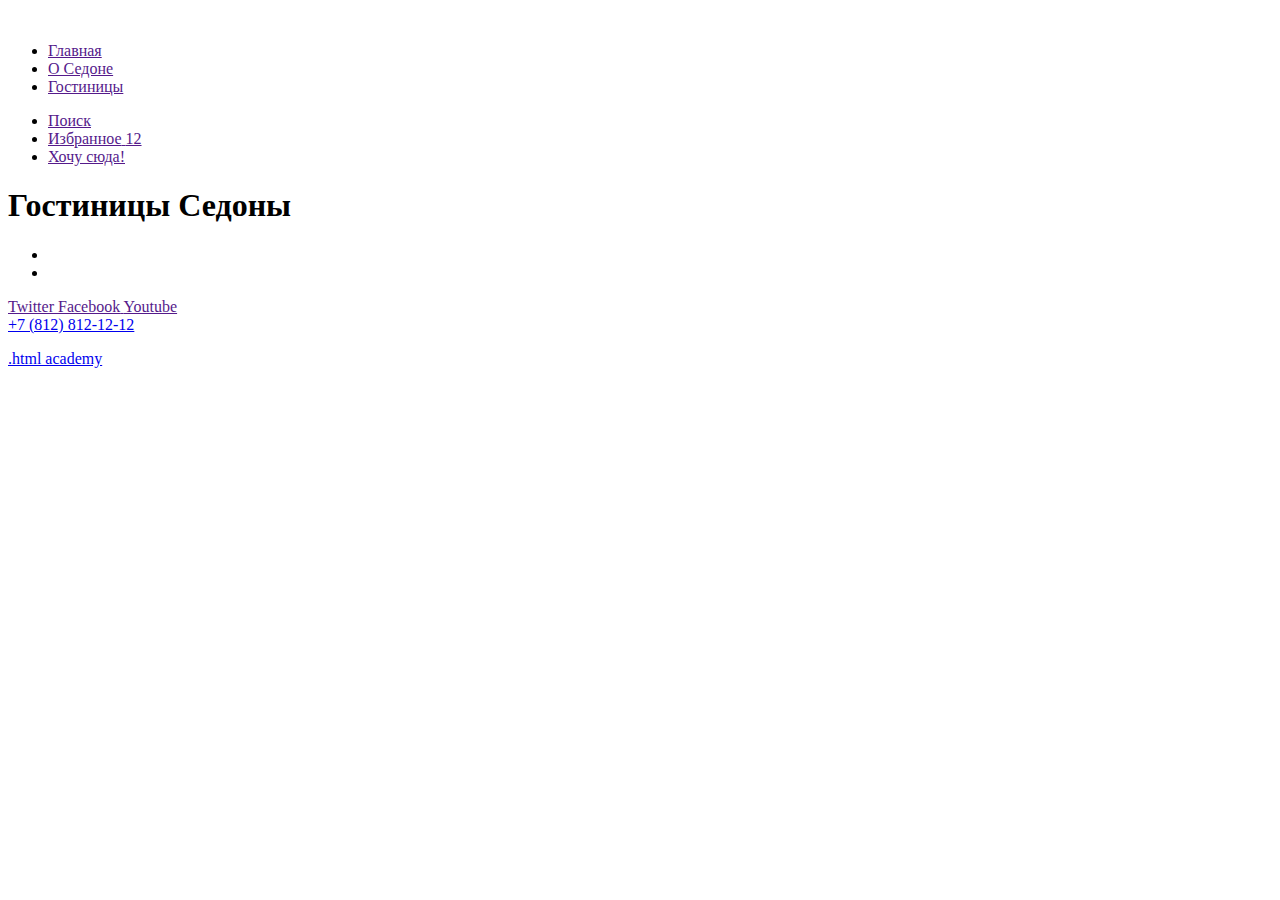
==== commit bd8ab4c6: "catalog" ====
--- a/catalog.html
+++ b/catalog.html
@@ -1,301 +1,77 @@
 <!DOCTYPE html>
 <html lang="ru">
-
 <head>
     <meta charset="UTF-8">
     <meta http-equiv="X-UA-Compatible" content="IE=edge">
     <meta name="viewport" content="width=device-width, initial-scale=1.0">
     <title>Document</title>
-    <link rel="stylesheet" href="/styles/style.css">
 </head>
-
-<body>
-    <header class="main-header">
-        <!-- Navigation -->
-        <nav class="page-nav">
-            <a href="" class="nav-logo"><img src="/images/header-logo.svg" alt="Логотип сайта Седоны" width="139"
-                    height="70"></a>
-            <ul class="nav-menu">
-                <li class="nav-menu-item">
-                    <a href="index.html" class="nav-menu-link">Главная</a>
-                </li>
-                <li class="nav-menu-item">
-                    <a href="" class="nav-menu-link">О Седоне</a>
-                </li>
-                <li class="nav-menu-item">
-                    <a href="" class="nav-menu-link">Гостиницы</a>
-                </li>
-            </ul>
-            <ul class="user-menu">
-                <li class="user-menu-item">
-                    <a href="" class="user-menu-button">
-                        <span class="visually-hidden">Поиск</span>
-                    </a>
-                </li>
-                <li class="user-menu-item">
-                    <a href="" class="user-menu-button">
-                        <span class="visually-hidden">Избранное</span>
-
-                        <span class="user-menu-counter">12</span>
-                    </a>
-                </li>
-                <li class="user-menu-item">
-                    <a href="" class="button button-dark">Хочу сюда!</a>
-                </li>
-            </ul>
-        </nav>
-    </header>
-    <!--Catalog Page-->
-    <main class="catalog-page">
-        <div class="page-wrapper">
-            <section class="filters">
-                <header class="catalog-header">
-                    <h1 class="catalog-header-text">
-                        Гостиницы Седоны
-                    </h1>
-                    <ul class="crumbs-list">
-                        <li class="crumbs-item">
-                            <a href="index.html" class="crumbs-link visually-hidden">Home</a>
-                        </li>
-                        <li class="crumbs-item">
-                            <a class="crumbs-link crumbs-link-current">Гостиницы</a>
-                        </li>
-                    </ul>
-                </header>
-                <h2 class="filter-header">Результаты поиска</h2>
-                <!--Filters-->
-                <form class="catalog-filter" action="https://echo.htmlacademy.ru/" method="get">
-                    <fieldset class="filter-form">
-                        <legend class="filter-name">Инфраструктура</legend>
-                        <ul class="filter-list">
-                            <li class="filter-item">
-                                <label class="control">
-                                    <input type="checkbox" class="control-input" name="pool" checked>
-                                    <span class="control-label">Бассейн</span>
-                                </label>
-                            </li>
-                            <li class="filter-item">
-                                <label class="control">
-                                    <input type="checkbox" class="control-input" name="parking" checked>
-                                    <span class="control-label">Парковка</span>
-                                </label>
-                            </li>
-                            <li class="filter-item">
-                                <label class="control">
-                                    <input type="checkbox" class="control-input" name="Wi-Fi">
-                                    <span class="control-label">Wi-Fi</span>
-                            </li>
-                        </ul>
-                        </label>
-                    </fieldset>
-                    <fieldset class="filter-form">
-                        <legend class="filter-name">Тип жилья</legend>
-                        <ul class="filter-list">
-                            <li class="filter-item">
-                                <label class="control">
-                                    <input type="radio" class="filter-radio" value="hotel" name="hotels-group" checked>
-                                    <span class="control-label">Гостиница</span>
-                                </label>
-                            </li>
-                            <li class="filter-item">
-                                <label class="control">
-                                    <input type="radio" class="filter-radio" value="motel" name="hotels-group">
-                                    <span class="control-label">Мотель</span>
-                                </label>
-                            </li>
-                            <li class="filter-item">
-                                <label class="control">
-                                    <input type="radio" class="filter-radio" value="apartments" name="hotels-group">
-                                    <span class="control-label">Апартаменты</span>
-                                </label>
-                            </li>
-                        </ul>
-                    </fieldset>
-                    <fieldset class="filter-form-toggle">
-                        <legend class="filter-name">Стоимость, ₽</legend>
-                        <button class="range-toggle range-min">
-                            <span class="visually-hidden">Изменить минимальную цену
-                            </span>
-                        </button>
-                        <button class="range-toggle range-max">
-                            <span class="visually-hidden">Изменить максимальную цену
-                            </span>
-                        </button>
-                        <label class="filter-label"> от
-                            <input type="number" class="filter-input" name="min-price">
-                        </label>
-                        <label class="filter-label"> до
-                            <input type="number" class="filter-input" name="max-price">
-                        </label>
-                    </fieldset>
-                    <div class="form-button-wrapper">
-                    <button class="button button-light" type="submit">Применить</button>
-                    <button class="button button-reset" type="reset">Сбросить</button>
-                </div>
-                </form>
-            </section>
-            <section class="hotels-display">
-                <div class="catalog-wrapper">
-                <div class="sorting">
-                    <span class="search-result">
-                        Найдено гостиниц: 38
-                    </span>
-                    <details class="select catalog-select">
-                        <summary class="select-button">Сначала дешёвые</summary>
-            
-                        <ul class="select-menu">
-                          <li class="select-item select-item-active">
-                            <a class="select-option" href="#">Сначала дешёвые</a>
-                          </li>
-                          <li class="select-item">
-                            <a class="select-option" href="#">Сначала дорогие</a>
-                          </li>
-                          <li class="select-item">
-                            <a class="select-option" href="#">Сначала популярные</a>
-                          </li>
-                          <li class="select-item">
-                            <a class="select-option" href="#">Сначала комфортные</a>
-                          </li>
-                        </ul>
-                      </details>
-                    <ul class="display-buttons-list">
-                        <li class="display-buttons-item">
-                            <a href="#" class="display-buttons-link">
-                                <span class="visually-hidden">Показать карточки</span>
-                            </a>
-                        </li>
-                        <li class="display-buttons-item">
-                            <a href="#" class="display-buttons-link">
-                                <span class="visually-hidden">Показать слайдшоу</span>
-                            </a>
-                        </li>
-                        <li class="display-buttons-item">
-                            <a href="#" class="display-buttons-link">
-                                <span class="visually-hidden">Показать список</span>
-                            </a>
-                        </li>
-                    </ul>
-                </div>
-                <div class="hotel-card">
-                    <a href="" class="hotel-card-link">
-                        <img src="/images/hotels/hotel-1.jpg" alt="Гостиница Amara" class="hotel-image" width="300"
-                            height="206">
-                        <h3 class="hotel-name">Amara Resort & Spa</h3>
-                        <span class="hotel-type">Гостиница</span>
-                        <span class="hotel-price">От 4000 ₽</span>
-                        <a href="" class="button hotel-more">подробнее</a>
-                        <button class="button to-favourite">В избранное</button>
-                        <span class="hotel-rating">Рейтинг: 8,5</span>
-                    </a>
-                </div>
-                <div class="hotel-card">
-                    <a href="" class="hotel-card-link">
-                        <img src="/images/hotels/hotel-2.jpg" alt="Гостиница Desert Quail" class="hotel-image"
-                            width="300" height="206">
-                        <h3 class="hotel-name">Desert Quail Inn</h3>
-                        <span class="hotel-type">Гостиница</span>
-                        <span class="hotel-price">От 3000 ₽</span>
-                        <a href="" class="button hotel-more">подробнее</a>
-                        <button class="button to-favourite">В избранное</button>
-                        <span class="hotel-rating">Рейтинг: 8,9</span>
-                    </a>
-                </div>
-                <div class="hotel-card">
-                    <a href="" class="hotel-card-link">
-                        <img src="/images/hotels/hotel-3 (1).jpg" alt="Villas at Poco Diablo" class="hotel-image"
-                            width="300" height="206">
-                        <h3 class="hotel-name">Villas at Poco Diablo</h3>
-                        <span class="hotel-type">Гостиница</span>
-                        <span class="hotel-price">От 2000 ₽</span>
-                        <a href="" class="button hotel-more">подробнее</a>
-                        <button class="button favourite">В избранном</button>
-                        <span class="hotel-rating">Рейтинг: 9,2 </span>
-                    </a>
-                </div>
-                <div class="hotel-card">
-                    <a href="" class="hotel-card-link">
-                        <img src="/images/hotels/hotel-4.jpg" alt="GreenTree Inn" class="hotel-image" width="300"
-                            height="206">
-                        <h3 class="hotel-name">GreenTree Inn</h3>
-                        <span class="hotel-type">Гостиница</span>
-                        <span class="hotel-price">От 3000 ₽</span>
-                        <a href="" class="button hotel-more">подробнее</a>
-                        <button class="button to-favourite">В избранное</button>
-                        <span class="hotel-rating">Рейтинг: 9,2 </span>
-                    </a>
-                </div>
-                <button class="button button-light button-load-more">Загрузить ещё</button>
-            </div>
-            </section>
-            <!--Pagination-->
-            <section class="pagination">
-                <ul class="pagination-list">
-                    <li class="pagination-item pagination-item-current">
-                        <a class="pagination-link pagination-current">1</a>
+<!--Header-->
+<header class="page-header">
+    <a href="" class="nav-logo"><img src="" alt=""></a>
+    <!-- Navigation -->
+            <nav class="page-nav">
+                <ul class="nav-menu">
+                    <li class="nav-menu-item">
+                        <a href="" class="nav-menu-link">Главная</a>
                     </li>
-                    <li class="pagination-item">
-                        <a class="pagination-link" href="#">2</a>
+                    <li class="nav-menu-item">
+                        <a href="" class="nav-menu-link">О Седоне</a>
                     </li>
-                    <li class="pagination-item">
-                        <a class="pagination-link" href="#">3</a>
-                    </li>
-                    <li class="pagination-item">
-                        <a class="pagination-link" href="#">4</a>
-                    </li>
-                    <li class="pagination-item">
-                        <a class="pagination-link" href="#">...</a>
-                    </li>
-                    <li class="pagination-item">
-                        <a class="pagination-link" href="#">10</a>
+                    <li class="nav-menu-item">
+                        <a href="" class="nav-menu-link">Гостиницы</a>
                     </li>
                 </ul>
-                <form class="hotels-counter">
-                    <label for="count" class="hotels-counter-label">
-                        <span class="hotes-counter-text">Гостиниц на странице:</span>
-                        <select name="hotels-counter-list" id="count">
-                            <option value="4" class="counter-item">4</option>
-                        </select>
-                    </label>
-                </form>
-            </section>
-
-
-            <!--Subscription-->
-            <section class="subscription-catalog">
-                <h2 class="visually-hidden">Подписка на рассылку</h2>
-                <div class="catalog-subscription-wrapper">
-                <span class="catalog-subscription-header">Подпишитесь на рассылку</span>
-                <span class="catalog-subscription-text">Только полезная информация и никакого спама,
-                    честное бойскаутское!</span>
-                <form class="catalog-subscription-form" action="https://echo.htmlacademy.ru/" method="post">
-                    <input type="text" name="subscription-form" placeholder="Ваш e-mail">
-                    <button class="button button-light">
-                        Подписаться
-                    </button>
-                </form>
-            </div>
-            </section>
-        </div>
+                <ul class="user-menu">
+                    <li class="user-menu-item">
+                        <a href="" class="user-menu-button">
+                            <span class="visually-hidden">Поиск</span>
+                        </a>
+                    </li>
+                    <li class="user-menu-item">
+                        <a href="" class="user-menu-button">
+                            <span class="visually-hidden">Избранное</span>
+    
+                            <span class="user-menu-counter">12</span>
+                        </a>
+                    </li>
+                    <li class="user-menu-item">
+                        <a href="" class="user-menu-button">Хочу сюда!</a>
+                    </li>
+                </ul>
+            </nav>
+</header>
+<body>
+    <main class="catalog-main">
+<!--Hotels Filter-->
+        <h1 class="catalog-header">
+            Гостиницы Седоны
+        </h1>
+        <ul class="breadcrumbs">
+            <li class="crumbs-item">
+                <a href="" class="crumbs-link"></a>
+            </li>
+            <li class="crumbs-item">
+                <a href="" class="crumbs-link"></a>
+            </li>
+        </ul>
+        
     </main>
-    <!--Footer-->
-    <footer class="page-footer">
-        <footer class="page-footer">
-            <div class="footer-wrapper">
-                <section class="footer-socials">
-                    <a href="" class="social-icon">
-                        <span class="visually-hidden">Twitter</span>
-                    </a>
-                    <a href="" class="social-icon">
-                        <span class="visually-hidden">Facebook</span>
-                    </a>
-                    <a href="" class="social-icon">
-                        <span class="visually-hidden">Youtube</span>
-                    </a>
-                </section>
-                <a class="footer-phone" href="tel:+78128121212">+7 (812) 812-12-12</a>
-                <p class="about-text"><a class="htmlacademy-link" href="https://htmlacademy.ru/">.html academy</a></p>
-            </div>
-        </footer>
+<!--Footer-->
+<footer class="page-footer">
+    <section class="footer-socials">
+    <a href="" class="social-icon">
+        <span class="visually-hidden">Twitter</span>
+    </a>
+    <a href="" class="social-icon">
+        <span class="visually-hidden">Facebook</span>
+    </a>
+    <a href="" class="social-icon">
+        <span class="visually-hidden">Youtube</span>
+    </a>
+    </section>
+    <a class="footer-phone" href="tel:+78128121212">+7 (812) 812-12-12</a>
+    <p class="about-text"><a class="htmlacademy-link" href="https://htmlacademy.ru/">.html academy</a></p>
+</footer>
 </body>
-
 </html>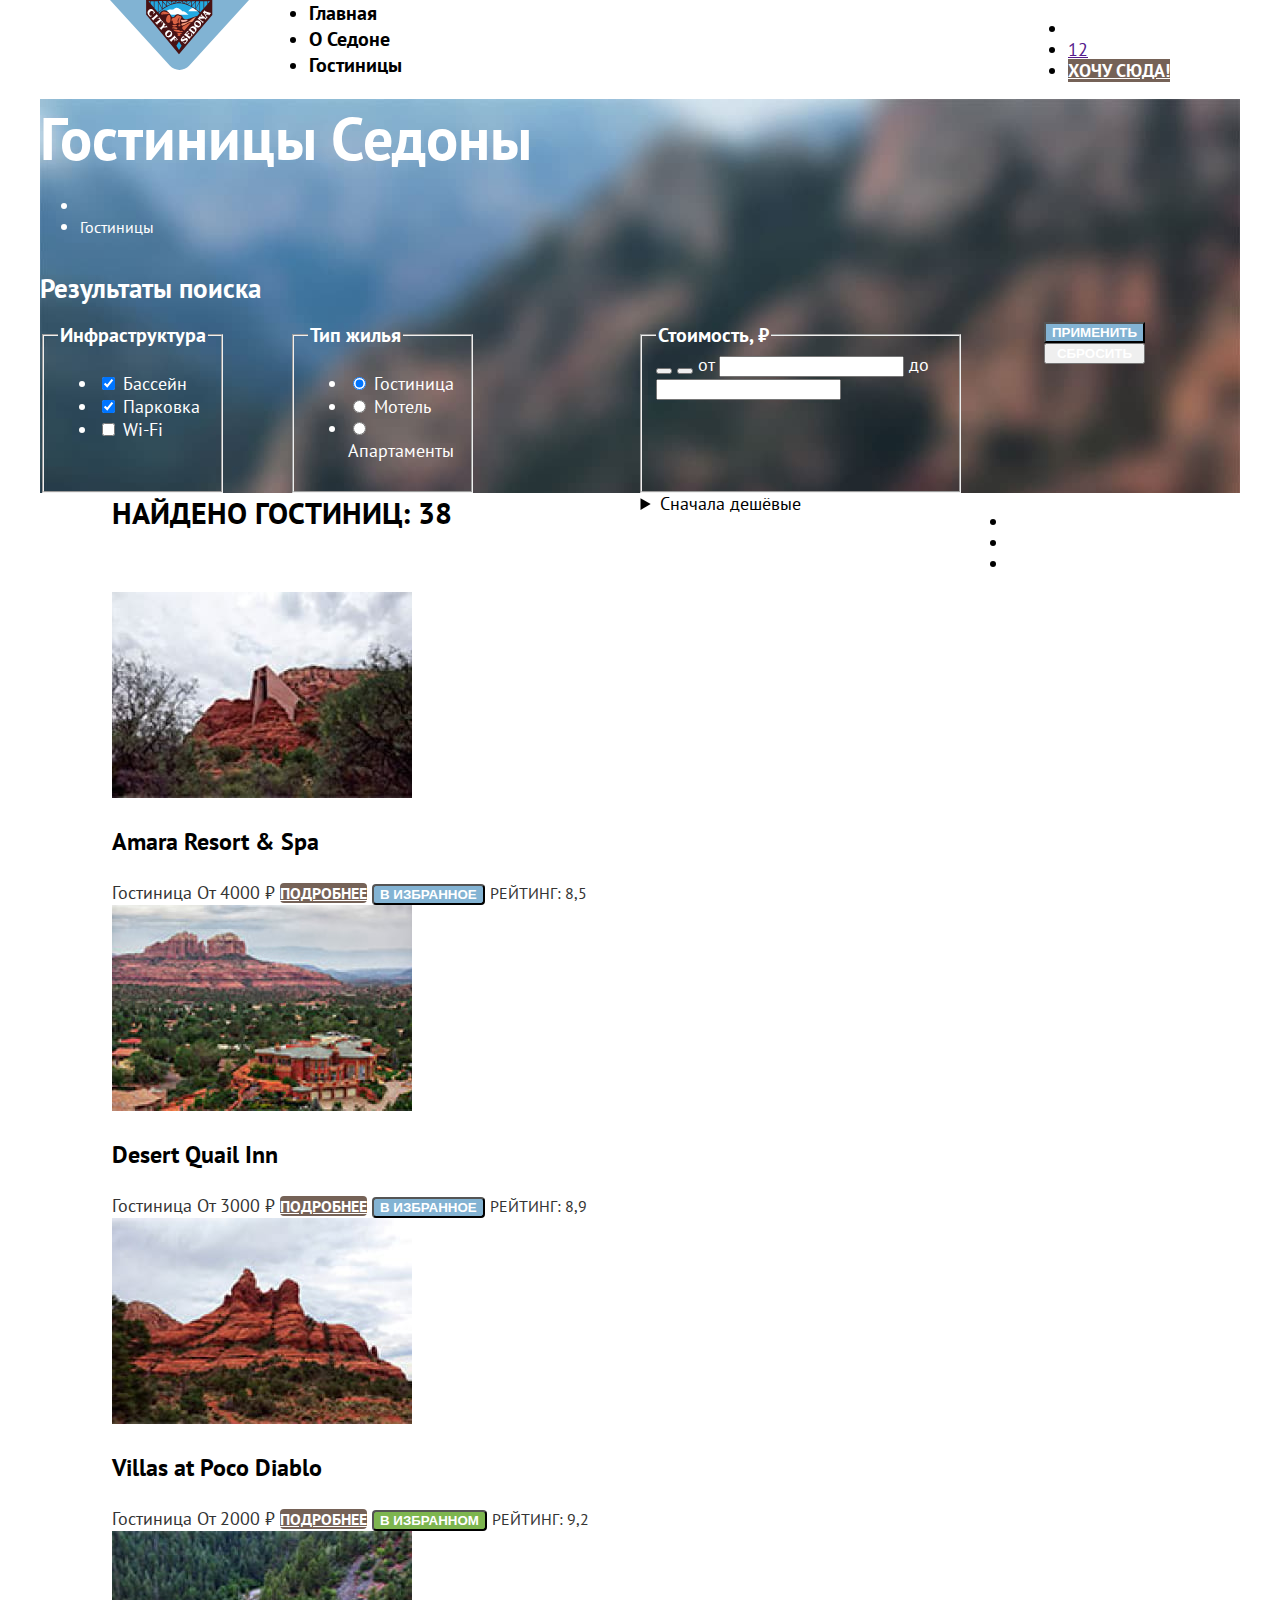
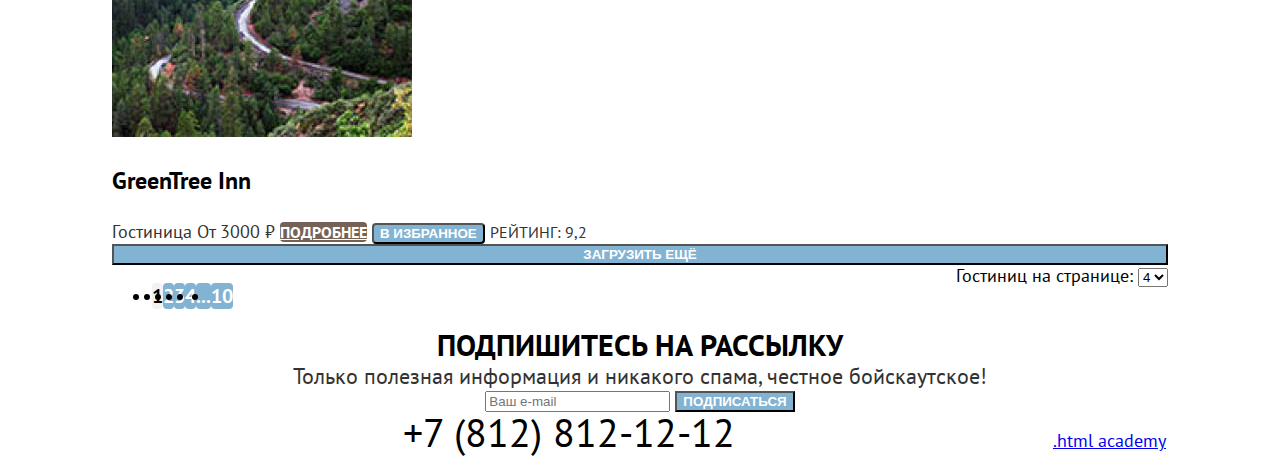
==== commit f51a2434: "Merge branch 'main' of https://github.com/alldsaiw/Sedona" ====
--- a/catalog.html
+++ b/catalog.html
@@ -1,77 +1,301 @@
 <!DOCTYPE html>
 <html lang="ru">
+
 <head>
     <meta charset="UTF-8">
     <meta http-equiv="X-UA-Compatible" content="IE=edge">
     <meta name="viewport" content="width=device-width, initial-scale=1.0">
     <title>Document</title>
+    <link rel="stylesheet" href="/styles/style.css">
 </head>
-<!--Header-->
-<header class="page-header">
-    <a href="" class="nav-logo"><img src="" alt=""></a>
-    <!-- Navigation -->
-            <nav class="page-nav">
-                <ul class="nav-menu">
-                    <li class="nav-menu-item">
-                        <a href="" class="nav-menu-link">Главная</a>
-                    </li>
-                    <li class="nav-menu-item">
-                        <a href="" class="nav-menu-link">О Седоне</a>
-                    </li>
-                    <li class="nav-menu-item">
-                        <a href="" class="nav-menu-link">Гостиницы</a>
+
+<body>
+    <header class="main-header">
+        <!-- Navigation -->
+        <nav class="page-nav">
+            <a href="" class="nav-logo"><img src="/images/header-logo.svg" alt="Логотип сайта Седоны" width="139"
+                    height="70"></a>
+            <ul class="nav-menu">
+                <li class="nav-menu-item">
+                    <a href="index.html" class="nav-menu-link">Главная</a>
+                </li>
+                <li class="nav-menu-item">
+                    <a href="" class="nav-menu-link">О Седоне</a>
+                </li>
+                <li class="nav-menu-item">
+                    <a href="" class="nav-menu-link">Гостиницы</a>
+                </li>
+            </ul>
+            <ul class="user-menu">
+                <li class="user-menu-item">
+                    <a href="" class="user-menu-button">
+                        <span class="visually-hidden">Поиск</span>
+                    </a>
+                </li>
+                <li class="user-menu-item">
+                    <a href="" class="user-menu-button">
+                        <span class="visually-hidden">Избранное</span>
+
+                        <span class="user-menu-counter">12</span>
+                    </a>
+                </li>
+                <li class="user-menu-item">
+                    <a href="" class="button button-dark">Хочу сюда!</a>
+                </li>
+            </ul>
+        </nav>
+    </header>
+    <!--Catalog Page-->
+    <main class="catalog-page">
+        <div class="page-wrapper">
+            <section class="filters">
+                <header class="catalog-header">
+                    <h1 class="catalog-header-text">
+                        Гостиницы Седоны
+                    </h1>
+                    <ul class="crumbs-list">
+                        <li class="crumbs-item">
+                            <a href="index.html" class="crumbs-link visually-hidden">Home</a>
+                        </li>
+                        <li class="crumbs-item">
+                            <a class="crumbs-link crumbs-link-current">Гостиницы</a>
+                        </li>
+                    </ul>
+                </header>
+                <h2 class="filter-header">Результаты поиска</h2>
+                <!--Filters-->
+                <form class="catalog-filter" action="https://echo.htmlacademy.ru/" method="get">
+                    <fieldset class="filter-form">
+                        <legend class="filter-name">Инфраструктура</legend>
+                        <ul class="filter-list">
+                            <li class="filter-item">
+                                <label class="control">
+                                    <input type="checkbox" class="control-input" name="pool" checked>
+                                    <span class="control-label">Бассейн</span>
+                                </label>
+                            </li>
+                            <li class="filter-item">
+                                <label class="control">
+                                    <input type="checkbox" class="control-input" name="parking" checked>
+                                    <span class="control-label">Парковка</span>
+                                </label>
+                            </li>
+                            <li class="filter-item">
+                                <label class="control">
+                                    <input type="checkbox" class="control-input" name="Wi-Fi">
+                                    <span class="control-label">Wi-Fi</span>
+                            </li>
+                        </ul>
+                        </label>
+                    </fieldset>
+                    <fieldset class="filter-form">
+                        <legend class="filter-name">Тип жилья</legend>
+                        <ul class="filter-list">
+                            <li class="filter-item">
+                                <label class="control">
+                                    <input type="radio" class="filter-radio" value="hotel" name="hotels-group" checked>
+                                    <span class="control-label">Гостиница</span>
+                                </label>
+                            </li>
+                            <li class="filter-item">
+                                <label class="control">
+                                    <input type="radio" class="filter-radio" value="motel" name="hotels-group">
+                                    <span class="control-label">Мотель</span>
+                                </label>
+                            </li>
+                            <li class="filter-item">
+                                <label class="control">
+                                    <input type="radio" class="filter-radio" value="apartments" name="hotels-group">
+                                    <span class="control-label">Апартаменты</span>
+                                </label>
+                            </li>
+                        </ul>
+                    </fieldset>
+                    <fieldset class="filter-form-toggle">
+                        <legend class="filter-name">Стоимость, ₽</legend>
+                        <button class="range-toggle range-min">
+                            <span class="visually-hidden">Изменить минимальную цену
+                            </span>
+                        </button>
+                        <button class="range-toggle range-max">
+                            <span class="visually-hidden">Изменить максимальную цену
+                            </span>
+                        </button>
+                        <label class="filter-label"> от
+                            <input type="number" class="filter-input" name="min-price">
+                        </label>
+                        <label class="filter-label"> до
+                            <input type="number" class="filter-input" name="max-price">
+                        </label>
+                    </fieldset>
+                    <div class="form-button-wrapper">
+                    <button class="button button-light" type="submit">Применить</button>
+                    <button class="button button-reset" type="reset">Сбросить</button>
+                </div>
+                </form>
+            </section>
+            <section class="hotels-display">
+                <div class="catalog-wrapper">
+                <div class="sorting">
+                    <span class="search-result">
+                        Найдено гостиниц: 38
+                    </span>
+                    <details class="select catalog-select">
+                        <summary class="select-button">Сначала дешёвые</summary>
+            
+                        <ul class="select-menu">
+                          <li class="select-item select-item-active">
+                            <a class="select-option" href="#">Сначала дешёвые</a>
+                          </li>
+                          <li class="select-item">
+                            <a class="select-option" href="#">Сначала дорогие</a>
+                          </li>
+                          <li class="select-item">
+                            <a class="select-option" href="#">Сначала популярные</a>
+                          </li>
+                          <li class="select-item">
+                            <a class="select-option" href="#">Сначала комфортные</a>
+                          </li>
+                        </ul>
+                      </details>
+                    <ul class="display-buttons-list">
+                        <li class="display-buttons-item">
+                            <a href="#" class="display-buttons-link">
+                                <span class="visually-hidden">Показать карточки</span>
+                            </a>
+                        </li>
+                        <li class="display-buttons-item">
+                            <a href="#" class="display-buttons-link">
+                                <span class="visually-hidden">Показать слайдшоу</span>
+                            </a>
+                        </li>
+                        <li class="display-buttons-item">
+                            <a href="#" class="display-buttons-link">
+                                <span class="visually-hidden">Показать список</span>
+                            </a>
+                        </li>
+                    </ul>
+                </div>
+                <div class="hotel-card">
+                    <a href="" class="hotel-card-link">
+                        <img src="/images/hotels/hotel-1.jpg" alt="Гостиница Amara" class="hotel-image" width="300"
+                            height="206">
+                        <h3 class="hotel-name">Amara Resort & Spa</h3>
+                        <span class="hotel-type">Гостиница</span>
+                        <span class="hotel-price">От 4000 ₽</span>
+                        <a href="" class="button hotel-more">подробнее</a>
+                        <button class="button to-favourite">В избранное</button>
+                        <span class="hotel-rating">Рейтинг: 8,5</span>
+                    </a>
+                </div>
+                <div class="hotel-card">
+                    <a href="" class="hotel-card-link">
+                        <img src="/images/hotels/hotel-2.jpg" alt="Гостиница Desert Quail" class="hotel-image"
+                            width="300" height="206">
+                        <h3 class="hotel-name">Desert Quail Inn</h3>
+                        <span class="hotel-type">Гостиница</span>
+                        <span class="hotel-price">От 3000 ₽</span>
+                        <a href="" class="button hotel-more">подробнее</a>
+                        <button class="button to-favourite">В избранное</button>
+                        <span class="hotel-rating">Рейтинг: 8,9</span>
+                    </a>
+                </div>
+                <div class="hotel-card">
+                    <a href="" class="hotel-card-link">
+                        <img src="/images/hotels/hotel-3 (1).jpg" alt="Villas at Poco Diablo" class="hotel-image"
+                            width="300" height="206">
+                        <h3 class="hotel-name">Villas at Poco Diablo</h3>
+                        <span class="hotel-type">Гостиница</span>
+                        <span class="hotel-price">От 2000 ₽</span>
+                        <a href="" class="button hotel-more">подробнее</a>
+                        <button class="button favourite">В избранном</button>
+                        <span class="hotel-rating">Рейтинг: 9,2 </span>
+                    </a>
+                </div>
+                <div class="hotel-card">
+                    <a href="" class="hotel-card-link">
+                        <img src="/images/hotels/hotel-4.jpg" alt="GreenTree Inn" class="hotel-image" width="300"
+                            height="206">
+                        <h3 class="hotel-name">GreenTree Inn</h3>
+                        <span class="hotel-type">Гостиница</span>
+                        <span class="hotel-price">От 3000 ₽</span>
+                        <a href="" class="button hotel-more">подробнее</a>
+                        <button class="button to-favourite">В избранное</button>
+                        <span class="hotel-rating">Рейтинг: 9,2 </span>
+                    </a>
+                </div>
+                <button class="button button-light button-load-more">Загрузить ещё</button>
+            </div>
+            </section>
+            <!--Pagination-->
+            <section class="pagination">
+                <ul class="pagination-list">
+                    <li class="pagination-item pagination-item-current">
+                        <a class="pagination-link pagination-current">1</a>
+                    </li>
+                    <li class="pagination-item">
+                        <a class="pagination-link" href="#">2</a>
+                    </li>
+                    <li class="pagination-item">
+                        <a class="pagination-link" href="#">3</a>
+                    </li>
+                    <li class="pagination-item">
+                        <a class="pagination-link" href="#">4</a>
+                    </li>
+                    <li class="pagination-item">
+                        <a class="pagination-link" href="#">...</a>
+                    </li>
+                    <li class="pagination-item">
+                        <a class="pagination-link" href="#">10</a>
                     </li>
                 </ul>
-                <ul class="user-menu">
-                    <li class="user-menu-item">
-                        <a href="" class="user-menu-button">
-                            <span class="visually-hidden">Поиск</span>
-                        </a>
-                    </li>
-                    <li class="user-menu-item">
-                        <a href="" class="user-menu-button">
-                            <span class="visually-hidden">Избранное</span>
-    
-                            <span class="user-menu-counter">12</span>
-                        </a>
-                    </li>
-                    <li class="user-menu-item">
-                        <a href="" class="user-menu-button">Хочу сюда!</a>
-                    </li>
-                </ul>
-            </nav>
-</header>
-<body>
-    <main class="catalog-main">
-<!--Hotels Filter-->
-        <h1 class="catalog-header">
-            Гостиницы Седоны
-        </h1>
-        <ul class="breadcrumbs">
-            <li class="crumbs-item">
-                <a href="" class="crumbs-link"></a>
-            </li>
-            <li class="crumbs-item">
-                <a href="" class="crumbs-link"></a>
-            </li>
-        </ul>
-        
+                <form class="hotels-counter">
+                    <label for="count" class="hotels-counter-label">
+                        <span class="hotes-counter-text">Гостиниц на странице:</span>
+                        <select name="hotels-counter-list" id="count">
+                            <option value="4" class="counter-item">4</option>
+                        </select>
+                    </label>
+                </form>
+            </section>
+
+
+            <!--Subscription-->
+            <section class="subscription-catalog">
+                <h2 class="visually-hidden">Подписка на рассылку</h2>
+                <div class="catalog-subscription-wrapper">
+                <span class="catalog-subscription-header">Подпишитесь на рассылку</span>
+                <span class="catalog-subscription-text">Только полезная информация и никакого спама,
+                    честное бойскаутское!</span>
+                <form class="catalog-subscription-form" action="https://echo.htmlacademy.ru/" method="post">
+                    <input type="text" name="subscription-form" placeholder="Ваш e-mail">
+                    <button class="button button-light">
+                        Подписаться
+                    </button>
+                </form>
+            </div>
+            </section>
+        </div>
     </main>
-<!--Footer-->
-<footer class="page-footer">
-    <section class="footer-socials">
-    <a href="" class="social-icon">
-        <span class="visually-hidden">Twitter</span>
-    </a>
-    <a href="" class="social-icon">
-        <span class="visually-hidden">Facebook</span>
-    </a>
-    <a href="" class="social-icon">
-        <span class="visually-hidden">Youtube</span>
-    </a>
-    </section>
-    <a class="footer-phone" href="tel:+78128121212">+7 (812) 812-12-12</a>
-    <p class="about-text"><a class="htmlacademy-link" href="https://htmlacademy.ru/">.html academy</a></p>
-</footer>
+    <!--Footer-->
+    <footer class="page-footer">
+        <footer class="page-footer">
+            <div class="footer-wrapper">
+                <section class="footer-socials">
+                    <a href="" class="social-icon">
+                        <span class="visually-hidden">Twitter</span>
+                    </a>
+                    <a href="" class="social-icon">
+                        <span class="visually-hidden">Facebook</span>
+                    </a>
+                    <a href="" class="social-icon">
+                        <span class="visually-hidden">Youtube</span>
+                    </a>
+                </section>
+                <a class="footer-phone" href="tel:+78128121212">+7 (812) 812-12-12</a>
+                <p class="about-text"><a class="htmlacademy-link" href="https://htmlacademy.ru/">.html academy</a></p>
+            </div>
+        </footer>
 </body>
+
 </html>--- a/styles/style.css
+++ b/styles/style.css
@@ -0,0 +1,538 @@
+@font-face {
+    font-family: "PT Sans";
+    font-style: normal;
+    font-weight: 400;
+    src: url(/fonts/ptsans-400.woff2) format(woff2);
+    font-display: swap;
+}
+
+@font-face {
+    font-family: "PT Sans";
+    font-style: normal;
+    font-weight: 700;
+    src: url(/fonts/ptsans-700.woff2) format(woff2);
+    font-display: swap;
+}
+
+html {
+    height: 100%;
+}
+
+body {
+    margin: 0;
+    display: flex;
+    flex-direction: column;
+    min-height: 100%;
+    font-family: "PT Sans", sans-serif;
+    font-size: 18px;
+    line-height: 21px;
+    background-color: #fff;
+    color: #333333;
+}
+
+.button {
+    text-transform: uppercase;
+    color: #fff;
+    font-weight: 700;
+}
+
+.button-dark {
+    background-color: #756257;
+}
+
+.button-light {
+    background-color: #83B3D3;
+}
+
+
+.visually-hidden {
+    position: absolute;
+    width: 1px;
+    height: 1px;
+    margin: -1px;
+    padding: 0;
+    border: 0;
+    clip: rect(0 0 0 0);
+    overflow: hidden;
+  }
+
+/*Header*/
+
+.main-header {
+    background-color: #fff;
+    color: #000;
+}
+
+.page-nav {
+    display: flex;
+    width: 1060px;
+    margin: 0 auto;
+}
+
+.nav-logo {
+    margin-right: 30px;
+}
+
+.nav-menu {
+    width: 345px;
+    margin: 0;
+    padding: 0;
+    margin-left: 30px;
+}
+
+.nav-menu-link {
+    color: #000;
+    font-weight: 700;
+    font-size: 20px;
+    line-height: 26px;
+    text-decoration: none;
+}
+
+.user-menu {
+    max-width: 265px;
+    margin-left: auto;
+}
+
+.main-page-header {
+    background-color: #fff;
+    color: #000;
+    background-image: url("/images/index-background.jpg");
+    background-repeat: no-repeat;
+    background-size: 100% auto;
+}
+
+.text-intro {
+    text-align: center;
+}
+
+.intro-header {
+    text-transform: uppercase;
+    font-weight: 700;
+    font-size: 30px;
+    line-height: 36px;
+}
+
+.intro-text {
+    font-size: 22px;
+    line-height: 36px;
+}
+/* Main */
+
+.main-container {
+    flex-grow: 1;
+}
+
+.page-wrapper {
+    width: 1200px;
+    margin: 0 auto;
+}
+
+.sedona-logo{
+    display: block;
+    margin: 0 auto;
+}
+
+/* Advantages */
+
+.advantages-list {
+    margin: 0;
+    padding: 0;
+    display: flex;
+    flex-direction: column;
+}
+
+.bg-blue {
+    background-color: #83B3D3;
+    color: #fff;
+}
+
+.bg-light-blue {
+    background: rgba(131, 179, 211, 0.12);
+    color: #000;
+}
+
+.bg-med-blue {
+    background: rgba(131, 179, 211, 0.2);
+    color: #000;
+}
+
+.bg-white {
+    background-color: #fff;
+    color: #000;
+}
+.advantages-item-big{
+    width: 1200px;
+    text-align: center;
+}
+.advantages-item {
+    width: 400px;
+    text-align: center;
+}
+
+.advantages-content {
+    text-align: center;
+}
+
+.advantages-item-header {
+    text-transform: uppercase;
+    font-weight: 700;
+    font-size: 24px;
+    line-height: 28px;
+
+}
+
+.advantages-text {
+    font-size: 18px;
+    line-height: 21px;
+}
+
+.bg-light-blue>.advantages-text {
+    color: #333333;
+}
+
+.bg-med-blue>.advantages-text {
+    color: #333333;
+}
+
+.bg-white>.advantages-text {
+    color: #333333;
+}
+
+/* Hotel Search */
+
+.hotel-search {
+    display: flex;
+    flex-direction: column;
+}
+
+.hotel-search-wrapper {
+    display: flex;
+    flex-direction: column;
+    width: 720px;
+    margin: 0 auto;
+    justify-content: center;
+}
+
+.hotel-search-content {
+    text-align: center;
+}
+
+.hotel-search-header {
+    font-weight: 700;
+    font-size: 30px;
+    line-height: 36px;
+    text-transform: uppercase;
+
+}
+
+.hotel-search-text {
+    font-size: 22px;
+    line-height: 26px;
+    text-align: center;
+    color: #333333;
+}
+
+/* Subscrption */
+
+.subscription {
+    background-image: url("/images/mail-background.jpg");
+    background-repeat: no-repeat;
+    background-size: 100% auto;
+    text-align: center;
+}
+
+.subscription-wrapper {
+    display: flex;
+    flex-direction: column;
+    width: 800px;
+    margin: 0 auto;
+    align-items: center;
+}
+
+.subscription-content {
+    text-align: center;
+    color: #fff;
+}
+
+.subscription-header {
+    font-weight: 700;
+    font-size: 30px;
+    line-height: 36px;
+    text-transform: uppercase;
+    color: #fff;
+}
+
+.subscription-text {
+    font-size: 22px;
+    line-height: 26px;
+    color: #fff;
+}
+
+/* Catalog */
+.catalog-page {
+    background-color: #fff;
+    color: #000;
+}
+
+.catalog-header-text {
+    font-weight: 700;
+    font-size: 60px;
+    line-height: 78px;
+    color: #fff;
+}
+
+.crumbs-link {
+    font-weight: 400;
+    font-size: 16px;
+    line-height: 21px;
+    text-decoration: none;
+    color: #fff;
+}
+
+/* Filters */
+
+.filters {
+    display: flex;
+    flex-direction: column;
+    background-image: url("/images/catalog-background.jpg");
+    background-repeat: no-repeat;
+    background-size: 100% auto;
+    color: #fff;
+}
+
+.catalog-header-text{
+    margin: 0;
+    padding: 0;
+}
+
+.catalog-filter {
+    width: 1200px;
+    display: flex;
+    margin: 0 auto;
+    justify-items: space-between;
+}
+
+.filter-form {
+    width: 150px;
+    margin-right: 67px;
+}
+
+.filter-form-toggle {
+    width: 290px;
+    margin-left: 100px;
+}
+
+.form-button-wrapper{
+    display: flex;
+    flex-direction: column;
+    margin-left: 81px;
+}
+
+.filter-name {
+    font-weight: 700;
+    font-size: 20px;
+    line-height: 26px;
+}
+
+.control-label {
+    font-weight: 400;
+    font-size: 18px;
+    line-height: 23px;
+    color: #fff;
+}
+
+/* Search Results */
+
+.sorting{
+    display: flex;
+    width: 1057px;    
+    justify-content: space-between;
+
+}
+
+.catalog-wrapper{
+    display: flex;
+    flex-direction: column;
+    width: 1056px;
+    margin: 0 auto;
+
+}
+
+.search-result {
+    display: block;
+    width: 50%;
+    font-weight: 700;
+    font-size: 30px;
+    line-height: 39px;
+    text-transform: uppercase;
+    color: #000;
+}
+
+.catalog-select {
+    width: 287px;
+    margin-right: auto;
+  }
+
+.display-buttons-list{
+    width: 160px;
+}
+
+.hotel-card-link {
+    text-decoration: none;
+}
+
+.hotel-name {
+    font-weight: 700;
+    font-size: 24px;
+    line-height: 31px;
+    color: #000;
+}
+
+.hotel-type {
+    font-weight: 400;
+    font-size: 18px;
+    line-height: 23px;
+    color: #333333;
+}
+
+.hotel-price {
+    font-weight: 400;
+    font-size: 18px;
+    line-height: 23px;
+    color: #333333;
+}
+
+.hotel-rating {
+    font-size: 16px;
+    line-height: 21px;
+    text-align: center;
+    text-transform: uppercase;
+    color: #333333;
+}
+
+.hotel-more {
+    font-size: 16px;
+    line-height: 21px;
+    text-align: center;
+    text-transform: uppercase;
+    color: #FFFFFF;
+    background-color: #756257;
+    border-radius: 4px;
+}
+
+.to-favourite {
+    background: #83B3D3;
+    border-radius: 4px;
+    text-align: center;
+    color: #fff;
+}
+
+.favourite {
+    text-align: center;
+    text-transform: uppercase;
+    color: #FFFFFF;
+    background: #7DB54F;
+    border-radius: 4px;
+}
+
+/* Pagination */
+
+.pagination {
+    display: flex;
+    width: 1056px;
+    margin: 0 auto;
+    justify-content: space-between;
+}
+
+.pagination-list{
+    display: flex;
+    margin-right: auto;
+}
+
+.pagination-link {
+    color: #fff;
+    text-decoration: none;
+    font-weight: 700;
+    font-size: 20px;
+    line-height: 26px;
+    background: #83B3D3;
+    border-radius: 4px;
+}
+
+.pagination-current {
+    background: #F2F2F2;
+    border-radius: 4px;
+    text-decoration: none;
+    font-weight: 700;
+    font-size: 20px;
+    line-height: 26px;
+    color: #000;
+}
+
+.hoters-counter{
+    width: 386px;
+    margin-left: auto;
+}
+.hotels-counter-text {
+    font-weight: 400;
+    font-size: 18px;
+    line-height: 23px;
+    color: #333333;
+}
+
+/* Catalog subscription */
+
+.catalog-subscription-wrapper{
+    display: flex;
+    flex-direction: column;
+    align-items: center;
+    width: 800px;
+    margin: 0 auto;
+}
+
+.catalog-subscription-header {
+    font-weight: 700;
+    font-size: 30px;
+    line-height: 36px;
+    text-align: center;
+    text-transform: uppercase;
+    color: #000000
+}
+
+.catalog-subscription-text {
+    font-weight: 400;
+    font-size: 22px;
+    line-height: 26px;
+    text-align: center;
+    color: #333333;
+}
+
+/* Footer*/
+
+.footer-wrapper {
+    display: flex;
+    width: 1200px;
+    margin: 0 auto;
+}
+
+.footer-socials {
+    width: 109px;
+    margin-right: 60px;
+}
+
+.footer-phone {
+    width: 720px;
+    font-weight: 400;
+    font-size: 40px;
+    line-height: 40px;
+    text-align: center;
+    text-transform: uppercase;
+    color: #000;
+    text-decoration: none;
+}
+
+.about-text{
+    margin-left: auto;
+    width: 115px;
+    margin-right: 72px;
+}